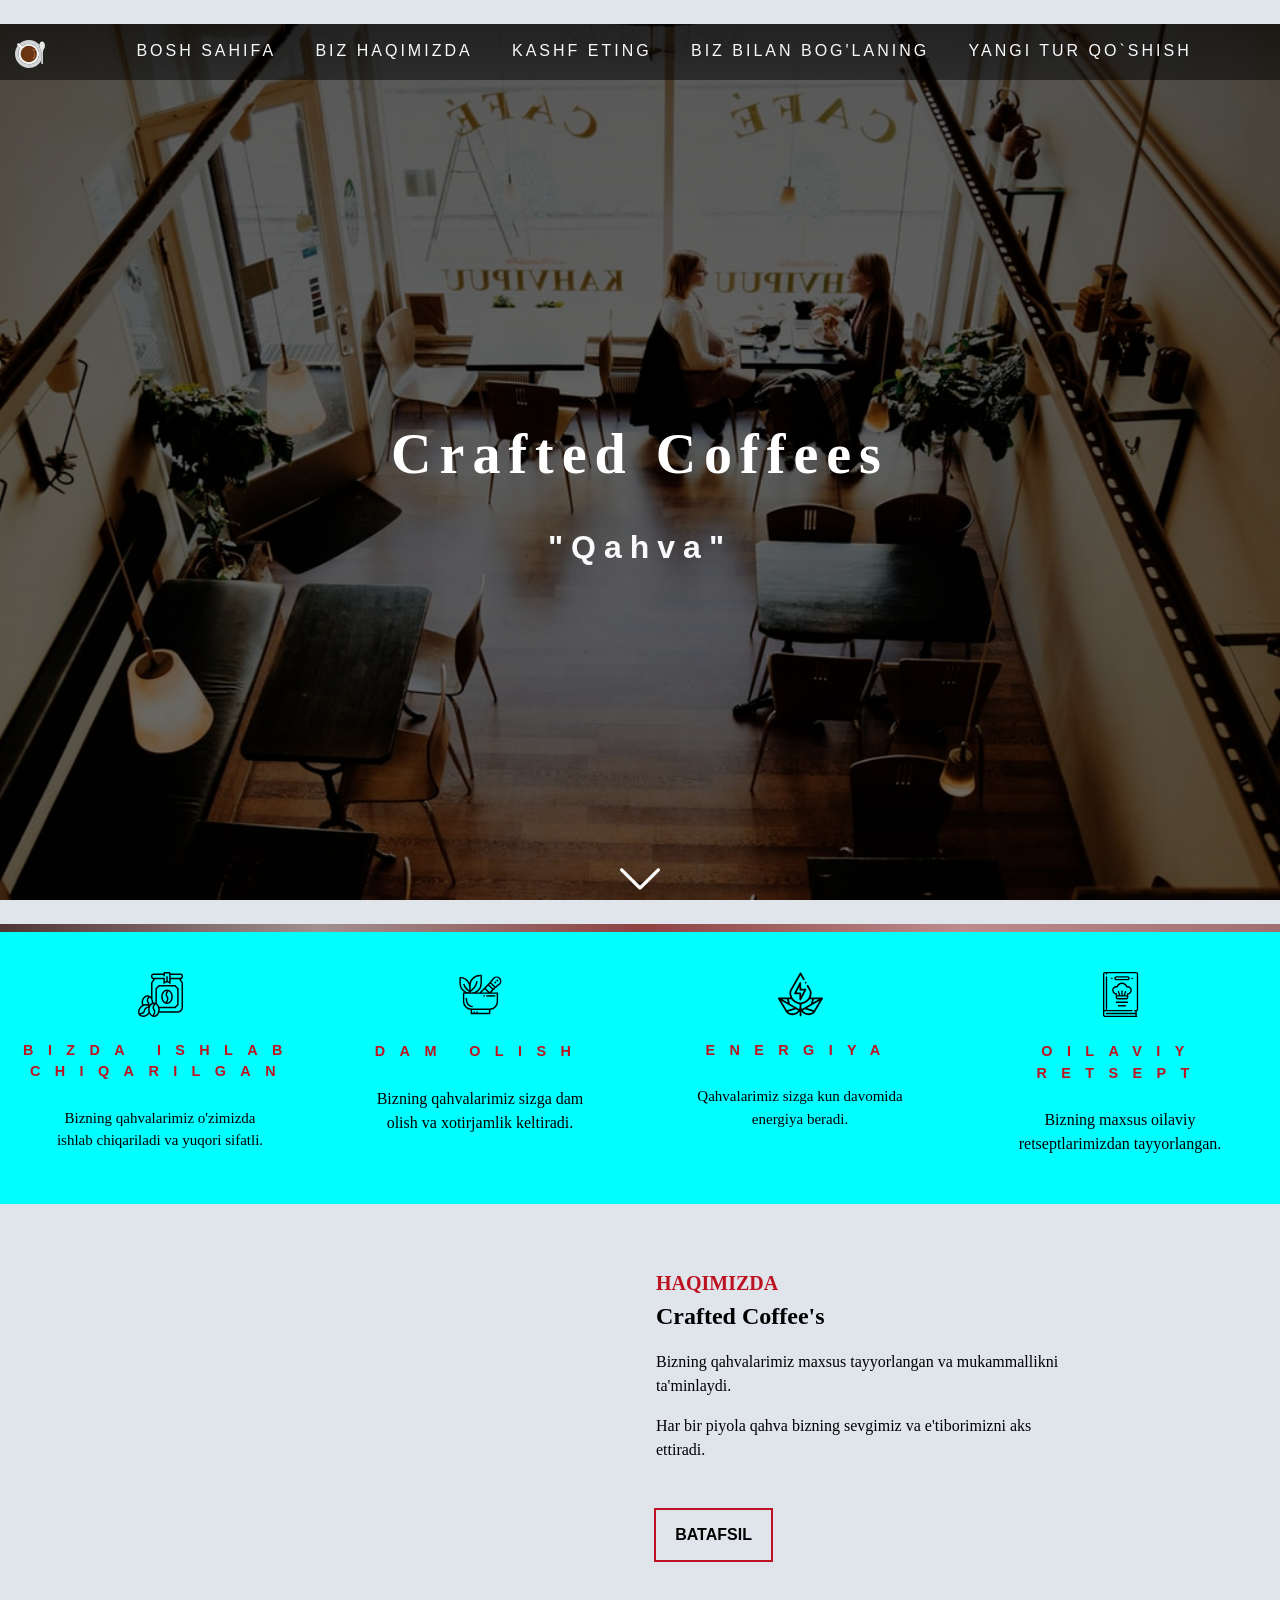
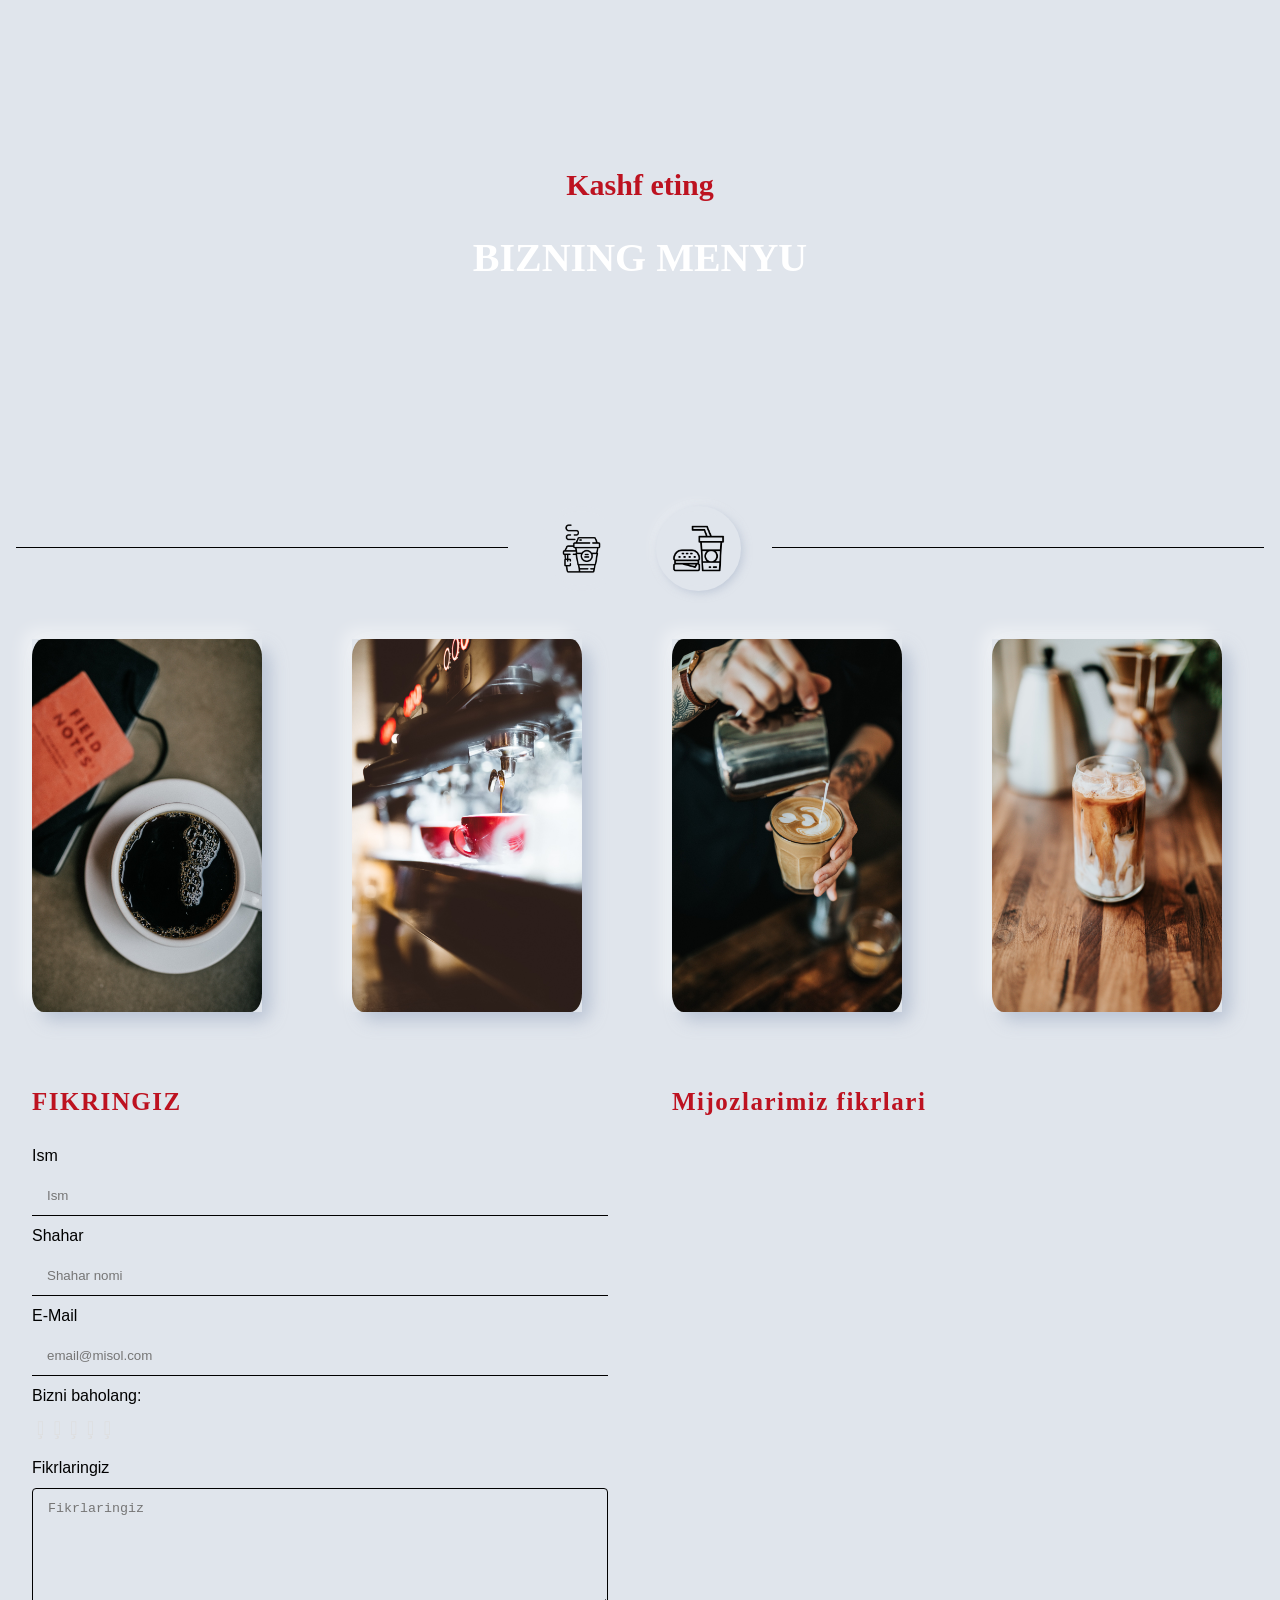
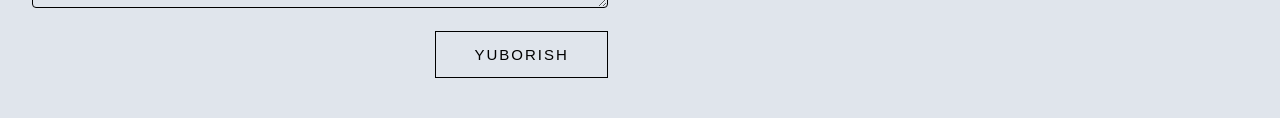
==== qa-master/Coffee-Shop-Website-master/index.html @ fd4c5b94 "Add files via upload" ====
<!DOCTYPE html>
<html lang="uz">
<head>
  <title>Crafted Coffees</title>
  <link rel="icon" href="svg/coffee.svg" type="image/icon type">
  <link rel="stylesheet" href="styleee.css" />
  <script>
    window.onscroll = function() { Scroll()};
    function Scroll() {
      if (document.body.scrollTop > 700 || document.documentElement.scrollTop > 700) {
        document.getElementById("id-navi").className = "navi-slidedown";
      }
      if (document.body.scrollTop > 450 || document.documentElement.scrollTop > 450) {
        document.getElementById("id-about-scroll").className = "scroll-about";
      }
    }

    function menuButtonSnacks(){
      document.getElementById("id-drinks").className = "menu-button-off";
      document.getElementById("id-snacks").className = "menu-button-on";
      document.getElementById("id-menu-snacks").className = "menu-snacks-on";
      document.getElementById("id-menu-drinks").className = "menu-drinks-off";
    }
    function menuButtonDrinks(){
      document.getElementById("id-drinks").className = "menu-button-on";
      document.getElementById("id-snacks").className = "menu-button-off";
      document.getElementById("id-menu-snacks").className = "menu-snacks-off";
      document.getElementById("id-menu-drinks").className = "menu-drinks-on";
    }
  </script>
</head>

<body>
  <div class="hero_area">
    <div class="hero_bg_box">
      <div class="bg_img_box">
        <img src="images/hero-bg.png" alt="">
      </div>
    </div>

    <header class="header">
      <section class="main">
        <a class="logo" href="#"><img src="svg/coffee.svg" height="30px"></a>
        <div class="fix">
          <a class="a1" href="./Accaunt.html">YANGI TUR QO`SHISH</a>
          <a class="a1" href="#id-contact">BIZ BILAN BOG'LANING</a>
          <a class="a1" href="#id-menu">KASHF ETING</a>
          <a class="a1" href="#id-about">BIZ HAQIMIZDA</a>
          <a class="a1" href="#">BOSH SAHIFA</a>
        </div>
      </section>
      <div class="fix-background" id="id-navi"></div>
      <div class="banner">
        <h1 class="banner-title">Crafted Coffees</h1>
        <h3 class="banner-subtitle">"Qahva"</h3>
      </div>
      <div class="banner-bottom"><a href="#id-skills"><img src="svg/down-arrow.svg"></a></div>
    </header>
    <div class="content-divider"></div>

    <section class="skills" id="id-skills" style="background-color:aqua;">
      <article class="skill1">
        <center><img src="svg/coffee-bag.svg" height="45px"></center><br>
        <h3 class="skill-title">Bizda ishlab chiqarilgan</h3>
        <p class="skill-text">
          Bizning qahvalarimiz o'zimizda ishlab chiqariladi va yuqori sifatli.
        </p>
      </article>

      <article class="skill2">
        <center><img src="svg/spa.svg" height="45px"></center><br>
        <h3 class="skill-title">Dam olish</h3>
        <p class="skill-text">
          Bizning qahvalarimiz sizga dam olish va xotirjamlik keltiradi.
        </p>
      </article>

      <article class="skill1">
        <center><img src="svg/ecology-and-environment.svg" height="45px"></center><br>
        <h3 class="skill-title">Energiya</h3>
        <p class="skill-text">
          Qahvalarimiz sizga kun davomida energiya beradi.
        </p>
      </article>

      <article class="skill2">
        <center><img src="svg/cook.svg" height="45px"></center><br>
        <h3 class="skill-title">Oilaviy retsept</h3>
        <p class="skill-text">
          Bizning maxsus oilaviy retseptlarimizdan tayyorlangan.
        </p>
      </article>
    </section>

    <div class="about">
      <br><br>
      <section class="about-section-center-clearfix" style="display: inline; background-color: darkgrey;" id="id-about">
        <article class="about-img-1">
          <div class="about-picture-container">
            <video autoplay muted loop id="myVideo">
              <source src="videos/woman-drinking-coffee.mp4" type="video/mp4">
            </video>
          </div>
        </article>

        <article class="about-info-1">
          <div class="about-scroll" id="id-about-scroll">
            <h3 class="section-subtitle">HAQIMIZDA</h3>
            <h2 class="section-title">Crafted Coffee's</h2>
            <p class="about-text">
              Bizning qahvalarimiz maxsus tayyorlangan va mukammallikni ta'minlaydi.
            </p>
            <p class="about-text">
              Har bir piyola qahva bizning sevgimiz va e'tiborimizni aks ettiradi.
            </p>
            <a href="#id-contact" class="main-btn">Batafsil</a>
            <div class="main-btn-back"></div>
          </div>
        </article>
        <div style="clear: both;"></div>
      </section>
      <br><br>
    </div>

    <div style="background-color:#E0E5EC; z-index: -1;">
      <section class="menu-template" id="id-menu">
        <h1 class="menu-title">Kashf eting</h1><br>
        <center><h3 class="menu-subtitle">BIZNING MENYU</h3></center>
      </section><br><br>

      <section class="menu-header-container">
        <div class="menu-hr-container"><hr class="menu-hr"></div>
        &nbsp;&nbsp;&nbsp;&nbsp;&nbsp;&nbsp;&nbsp;
        <button type="button" id="id-drinks" class="menu-button-on" onclick="menuButtonDrinks()"><img src="svg/hot-drinks (1).png" class="menu-circle-image"></button>
        &nbsp;&nbsp;&nbsp;&nbsp;&nbsp;&nbsp;&nbsp;
        <button type="button" id="id-snacks" class="menu-button-off" onclick="menuButtonSnacks()"><img src="svg/snack.png" class="menu-circle-image"></button>
        &nbsp;&nbsp;&nbsp;&nbsp;&nbsp;&nbsp;&nbsp;
        <div class="menu-hr-container"><hr class="menu-hr"></div>
      </section>

      <div class="menu-drinks-on" id="id-menu-drinks">
        <section class="menu" style="display: inline;">
          <article class="menu-section">
            <div class="menu-flip-card">
              <div class="menu-flip-card-inner">
                <div class="menu-flip-card-front">
                  <img src="Coffee/1.jpeg" alt="Avatar" class="menu-image">
                </div>
                <div class="menu-flip-card-back">
                  <div class="menu-text"><h3 class="menu-text-title">CAFFE AMERICANO</h3>
                    <p class="about-text">
                      Toza va boy ta'mi bilan tanishing.
                    </p>
                    <h3 class="menu-text-title">Narxi: 25,000 so'm</h3>
                  </div>
                </div>
              </div>
            </div>
          </article>

          <article class="menu-section">
            <div class="menu-flip-card">
              <div class="menu-flip-card-inner">
                <div class="menu-flip-card-front">
                  <img src="Coffee/14.jpeg" alt="Avatar" class="menu-image">
                </div>
                <div class="menu-flip-card-back">
                  <div class="menu-text"><h3 class="menu-text-title">ISSIQ QAHVA</h3>
                    <p class="about-text">
                      Sizni iliq va qulay his ettiradi.
                    </p>
                    <h3 class="menu-text-title">Narxi: 20,000 so'm</h3>
                  </div>
                </div>
              </div>
            </div>
          </article>

          <article class="menu-section">
            <div class="menu-flip-card">
              <div class="menu-flip-card-inner">
                <div class="menu-flip-card-front">
                  <img src="Coffee/2.jpeg" alt="Avatar" class="menu-image">
                </div>
                <div class="menu-flip-card-back">
                  <div class="menu-text"><h3 class="menu-text-title">KREM LATTE</h3>
                    <p class="about-text">
                      Kremli va boy ta'mi bilan.
                    </p>
                    <h3 class="menu-text-title">Narxi: 30,000 so'm</h3>
                  </div>
                </div>
              </div>
            </div>
          </article>

          <article class="menu-section">
            <div class="menu-flip-card">
              <div class="menu-flip-card-inner">
                <div class="menu-flip-card-front">
                  <img src="Coffee/12.jpeg" alt="Avatar" class="menu-image">
                </div>
                <div class="menu-flip-card-back">
                  <div class="menu-text"><h3 class="menu-text-title">MUZLATILGAN LATTE</h3>
                    <p class="about-text">
                      Sovuq va tetiklashtiruvchi.
                    </p>
                    <h3 class="menu-text-title">Narxi: 28,000 so'm</h3>
                  </div>
                </div>
              </div>
            </div>
          </article>

          <div style="clear: both;"></div>
          <br>
        </section>
      </div>

      <div class="menu-snacks-off" id="id-menu-snacks">
        <section class="menu" style="display: inline;">
          <article class="menu-section">
            <div class="menu-flip-card">
              <div class="menu-flip-card-inner">
                <div class="menu-flip-card-front">
                  <img src="Coffee/29.jpeg" alt="Avatar" class="menu-image">
                </div>
                <div class="menu-flip-card-back">
                  <div class="menu-text"><h3 class="menu-text-title">PITSA</h3>
                    <p class="about-text">
                      Mazali va to'yimli.
                    </p>
                    <h3 class="menu-text-title">Narxi: 50,000 so'm</h3>
                  </div>
                </div>
              </div>
            </div>
          </article>

          <article class="menu-section">
            <div class="menu-flip-card">
              <div class="menu-flip-card-inner">
                <div class="menu-flip-card-front">
                  <img src="Coffee/21.jpeg" alt="Avatar" class="menu-image">
                </div>
                <div class="menu-flip-card-back">
                  <div class="menu-text"><h3 class="menu-text-title">FRIES</h3>
                    <p class="about-text">
                      Qarsildoq va mazali.
                    </p>
                    <h3 class="menu-text-title">Narxi: 15,000 so'm</h3>
                  </div>
                </div>
              </div>
            </div>
          </article>

          <article class="menu-section">
            <div class="menu-flip-card">
              <div class="menu-flip-card-inner">
                <div class="menu-flip-card-front">
                  <img src="Coffee/22.jpeg" alt="Avatar" class="menu-image">
                </div>
                <div class="menu-flip-card-back">
                  <div class="menu-text"><h3 class="menu-text-title">BURGER</h3>
                    <p class="about-text">
                      To'yimli va mazali.
                    </p>
                    <h3 class="menu-text-title">Narxi: 40,000 so'm</h3>
                  </div>
                </div>
              </div>
            </div>
          </article>

          <article class="menu-section">
            <div class="menu-flip-card">
              <div class="menu-flip-card-inner">
                <div class="menu-flip-card-front">
                  <img src="Coffee/24.jpeg" alt="Avatar" class="menu-image">
                </div>
                <div class="menu-flip-card-back">
                  <div class="menu-text"><h3 class="menu-text-title">SENDVICH</h3>
                    <p class="about-text">
                      Yengil va mazali.
                    </p>
                    <h3 class="menu-text-title">Narxi: 25,000 so'm</h3>
                  </div>
                </div>
              </div>
            </div>
          </article>

          <div style="clear: both;"></div>
          <br>
        </section>
      </div>
    </div>

    <div class="back">
      <section class="about-section-center-clearfix" style="display: inline;">
        <article class="about-img">
          <h3 class="response-title">FIKRINGIZ</h3>
          <br>
          <form action="#">
            <label for="fname">Ism</label>
            <input type="text" id="fname" name="firstname" placeholder="Ism" required="Name" />
            <label for="City">Shahar</label>
            <input type="text" id="city" name="cityname" placeholder="Shahar nomi" required="City Name" />

            <label for="mail">E-Mail</label>
            <input type="email" id="email" name="mail" placeholder="email@misol.com" required="Email" />

            <label for="subject">Bizni baholang:</label><br>
            <fieldset class="rating">
              <input type="radio" id="star5" name="rating" value="5" /><label class="full" for="star5" title="Zo'r - 5 yulduz"></label>
              <input type="radio" id="star4half" name="rating" value="4 and a half" /><label class="half" for="star4half" title="Yaxshi - 4.5 yulduz"></label>
              <input type="radio" id="star4" name="rating" value="4" /><label class="full" for="star4" title="Yaxshi - 4 yulduz"></label>
              <input type="radio" id="star3half" name="rating" value="3 and a half" /><label class="half" for="star3half" title="O'rtacha - 3.5 yulduz"></label>
              <input type="radio" id="star3" name="rating" value="3" /><label class="full" for="star3" title="O'rtacha - 3 yulduz"></label>
              <input type="radio" id="star2half" name="rating" value="2 and a half" /><label class="half" for="star2half" title="Yomon - 2.5 yulduz"></label>
              <input type="radio" id="star2" name="rating" value="2" /><label class="full" for="star2" title="Yomon - 2 yulduz"></label>
              <input type="radio" id="star1half" name="rating" value="1 and a half" /><label class="half" for="star1half" title="Yomon - 1.5 yulduz"></label>
              <input type="radio" id="star1" name="rating" value="1" /><label class="full" for="star1" title="Juda yomon - 1 yulduz"></label>
              <input type="radio" id="starhalf" name="rating" value="half" /><label class="half" for="starhalf" title="Juda yomon - 0.5 yulduz"></label>
            </fieldset>
            <br><br>
            <label for="subject">Fikrlaringiz</label>
            <textarea id="feedback" name="feedback" placeholder="Fikrlaringiz" style="height:120px"></textarea>
            <p align="right"><input type="submit" value="Yuborish"></p>
          </form>
        </article>

        <article class="about-info-slider">
          <h3 class="response-title">Mijozlarimiz fikrlari</h3>
          <div class="slideshow-container">
            <div class="mySlides fade">
              <br>
              <p class="p1">“ Uzoq yurtlarda, tog'lar ortida, Vokalia va Konsonantia mamlakatlaridan uzoqda, ko'r matnlar yashaydi. Ular Bookmarksgrove shahrida, Semantika qirg'og'ida, katta til okeani bo'yida yashaydilar. ”</p>
              <br>
              <img class="slider-img1" src="people/1.jpeg">
              <h3 class="slider-name1">Charles White</h3>
              <br><br>
              <hr class="slides-hr">
              <div class="social">
                <img src="svg/instagram-red
---- qa-master/Coffee-Shop-Website-master/styleee.css ----
* {
  margin: 0;
  padding: 0;
  box-sizing: border-box;
}
body {
  line-height: 1.5;
  background-color: #E0E5EC;
}
/* helper/utility classes */
a {
  text-decoration: none;
}

@font-face{
  font-family: Spartanimport;
  src:url("fonts/spartan/SpartanMB-Bold.otf");
}

@font-face{
  font-family: SpartanLimport;
  src:url("fonts/spartan/SpartanMB-Black.otf");
}

@font-face{
  font-family: RalewayELimport;
  src:url("fonts/raleway/Raleway-ExtraLight.ttf");
}

@font-face{
  font-family: Ralewayimport;
  src:url("Fonts/raleway/Raleway-Black.ttf");
}

@font-face{
  font-family: RalewayBoldimport;
  src:url("Fonts/raleway/Raleway-Bold.ttf");
}

html {
  scroll-behavior: smooth;
}

.header {
  min-height: 100vh;
  background: linear-gradient(rgba(0, 0, 0, 0.6), rgba(0, 0, 0, 0.5)),
    url("./Cafe3.jpeg") center/cover no-repeat;
  position: relative;
  background-attachment: fixed;
}

.logo{
  float:left;
  padding: 0% 15%;
  z-index: 3;
  position: fixed;
  animation-name: slideleft;
  -webkit-animation-name: slideleft;
  animation-duration: 1s;
  -webkit-animation-duration: 1s;
}


@keyframes slideup {
  0% {
    opacity: 0;
    -webkit-transform: translateY(70%);
  } 
  100% {
    opacity: 1;
    -webkit-transform: translateY(0%);
  }
}

@-webkit-keyframes slideup {
  0% {
    opacity: 0;
    -webkit-transform: translateY(70%);
  }
  100% {
    opacity: 1;
    -webkit-transform: translateY(0%);
  }
}

/* banner */
.fix {
  position: fixed;
  font-family: -apple-system, BlinkMacSystemFont, 'Segoe UI', Roboto, Oxygen, Ubuntu, Cantarell, 'Open Sans', 'Helvetica Neue', sans-serif;
  width: 100%;
  z-index: 2;
  float:left;
  padding-right: 5%;
  background: none;
  animation-name: slidedown;
  -webkit-animation-name: slidedown;
  animation-duration: 1s;
  -webkit-animation-duration: 1s;
}

.navi-slidedown{
  animation-name: slidedown;
  -webkit-animation-name: slidedown;
  animation-duration: 1s;
  -webkit-animation-duration: 1s;
  position: fixed;
  padding: 28px;
  width: 100%;
  z-index: 1;
  background: linear-gradient(rgba(0, 0, 0, 0.6), rgba(0, 0, 0, 0.5));
}

@keyframes slidedown {
  0% {
    opacity: 0;
    -webkit-transform: translateY(-70%);
  } 
  100% {
    opacity: 1;
    -webkit-transform: translateY(0%);
  }
}

@-webkit-keyframes slidedown {
  0% {
    opacity: 0;
    -webkit-transform: translateY(-70%);
  }
  100% {
    opacity: 1;
    -webkit-transform: translateY(0%);
  }
}

@keyframes slideleft {
  0% {
    opacity: 0;
    -webkit-transform: translateX(-70%);
  } 
  100% {
    opacity: 1;
    -webkit-transform: translateX(0%);
  }
}

@-webkit-keyframes slideleft {
  0% {
    opacity: 0;
    -webkit-transform: translateX(-70%);
  }
  100% {
    opacity: 1;
    -webkit-transform: translateX(0%);
  }
}

@keyframes slideright {
  0% {
    opacity: 0;
    -webkit-transform: translateX(70%);
  } 
  100% {
    opacity: 1;
    -webkit-transform: translateX(0%);
  }
}

@-webkit-keyframes slideright {
  0% {
    opacity: 0;
    -webkit-transform: translateX(70%);
  }
  100% {
    opacity: 1;
    -webkit-transform: translateX(0%);
  }
}

.main{
  position: absolute;
}

.main a {
  float: right;
    background: none;
    padding: 15px;
    padding-right:2%;
    letter-spacing: 3px;
    text-align: center;
    text-transform: capitalize;
    color: #f8f9fa;
    display: inline;
    text-decoration: none;
    transition: 0.5s;
    font-weight: 500;
    font-size: medium;
}

.fix-background{
  position: fixed;
  padding: 28px;
  width: 100%;
  background: none;
  color: white;
  z-index: 1;
} 

.a1{
  float: right;
}

.a1:hover {
  color: #bd1220;
}

.banner {
  position: absolute;
  top: 50%;
  left: 50%;
  text-align: center;
  transform: translate(-50%, -50%);
  letter-spacing: 0.5rem;
}

.banner-subtitle {
  margin-top: 2rem;
  font-size: 2rem;
  font-family: "Gill Sans", "Gill Sans MT", Calibri, "Trebuchet MS", sans-serif;
  color: #f8f9fa;
  /* animation */
  animation-name: slideup;
  -webkit-animation-name: slideup;
  animation-duration: 1s;
  -webkit-animation-duration: 1s;
}



.banner-title {
  font-family:SpartanLimport;
  font-size: 3.5rem;
  color: white;
  margin-top: 2.5rem;
  line-height: 1.3;
  /* animation */
  animation-name: slidedown;
  -webkit-animation-name: slidedown;
  animation-duration: 1s;
  -webkit-animation-duration: 1s;
}

.banner-bottom {
  position: absolute;
  top: 95%;
  left: 50%;
  transform: translate(-50%, -50%);
  animation-name: downarrow;
  animation-duration: 3s;
  animation-iteration-count: infinite;
}



.banner-bottom img{
  height:40px;
  
}

@keyframes downarrow {
  0% {
    top:91%;
  }

  50% {
    top:96%;
  }
  
  100% {
    top:91%;
  }
}

.main-btn {
  color:black;
  display: inline-block;
  background:none;
  text-transform: uppercase;
  padding: 0.8rem 1.2rem;
  font-weight: bold;
  font-family: -apple-system, BlinkMacSystemFont, 'Segoe UI', Roboto, Oxygen, Ubuntu, Cantarell, 'Open Sans', 'Helvetica Neue', sans-serif;
  outline: 0.15rem solid #bd1220;
  /*outline-offset: 4px;*/
  cursor: pointer;
  margin-top: 2rem;
  transition: 0.5s;
  position: absolute;
  z-index: 1;
}

.main-btn:hover{
  color: white;
  background-color: #bd1220;
  opacity:1;
  
}



.main-btn-back{
  width: 145px;
  height: 50px;
  margin-left: -2px;
  margin-top: 48px;
  background-color: none;
  position: relative;
  z-index: 0;
}

.main-btn:hover .main-btn-back {
  animation-name: btnfill;
  animation-duration: 3s;
  animation-iteration-count: 1;
  background-color: #bd1220;
}

@keyframes btnfill {
  0% {
    width: 0%;
  }
  
  100% {
    width: 100%;
  }
}

/* end  header */
.content-divider {
  height: 0.5rem;
  background: linear-gradient(
    to left,
    #a07070,
    #bc8b8b,
    #8e4242,
    #a28f8f,
    #513434
  );
}
.skills {
  background: #E0E5EC;
  display: inline-flex;
  width:100%;
  height: 17rem;
}
.skill1 {
  padding: 2.5rem 0;
  text-align: center;
  transition: 0.5s;
  font-size: 15px;
  width:25%;
}

.skill2 {
  padding: 2.5rem 0;
  text-align: center;
  transition: 0.5s;
  width:25%;
}

.about-section-center-clearfix{
  background-color: darkgray;
}

.skill-title {
  font-size: 0.9rem;
  font-weight: bold;
  font-family: -apple-system, BlinkMacSystemFont, 'Segoe UI', Roboto, Oxygen, Ubuntu, Cantarell, 'Open Sans', 'Helvetica Neue', sans-serif;
  text-transform: uppercase;
  letter-spacing: 1em;
  margin-bottom: 1.5rem;
  color: #bd1220;
  transition: 0.5s;
}
.skill-text {
  max-width: 13rem;
  margin: 0 auto;
  text-shadow: 10px;
  font-family: RalewayELimport;
}

.skill1:hover {
  background:#52080e;
  opacity: 1.2;
  border-bottom-left-radius: 40px;
  border-top-right-radius: 40px;
}
.skill2:hover {
  background: #52080e;
  opacity: 1.2;
  border-bottom-left-radius: 40px;
  border-top-right-radius: 40px;
}

.skill1:hover .skill-title {
  color: #8e4242;
  font-size: 17px;
}

.skill2:hover .skill-title {
  color: #8e4242;
  font-size: 17px;
}

.skill1:hover .skill-text {
  color: white;
}
.skill2:hover .skill-text {
  color: white;
}

#myVideo{
  height: 100%;
  width: 100%;
  border-radius: 1rem;
}

.about-img,
.about-info {
  padding: 1rem;
}
.about-picture-container {
  font-size: small;
}

.about-picture {
  width: 100%;
  display: block;
  transition: 0.5s;
  border-radius: 1rem;
  visibility: hidden;
}

.about-scroll{
  width: 100%;
  display: block;
  transition: 0.5s;
  border-radius: 1rem;
  visibility: hidden;
}

.scroll-about{
  width: 100%;
  display: block;
  transition: 0.5s;
  border-radius: 1rem;
  visibility: visible;
  animation-name: slidein;
  -webkit-animation-name: slidein;
  animation-duration: 1s;
  -webkit-animation-duration: 1s;

}

@keyframes slidein {
  0% {
    opacity: 0;
    -webkit-transform: translateX(70%);
  } 
  100% {
    opacity: 1;
    -webkit-transform: translateX(0%);
  }
}

@-webkit-keyframes slidein {
  0% {
    opacity: 0;
    -webkit-transform: translateX(70%);
  }
  100% {
    opacity: 1;
    -webkit-transform: translateX(0%);
  }
}

.about-img-1,
.about-info-1 {
  float: left;
  width: 50%;
  padding: 5rem;
  background-color: #E0E5EC;
  padding: 1rem;
}

.about-picture-container:hover .about-picture {
  opacity: 0.8;
}
.about-text {
  margin: 1rem 0;
  max-width: 26rem;
  color: black;
  font-family: RalewayELimport;
}

.about{
  background-color: #E0E5EC;
}

.about-img,
.about-info {
  float: left;
  width: 50%;
  padding: 2rem;
  background-color: #E0E5EC;
}

.response-title{
  letter-spacing: 1.5px;
  color: #bd1220;
  font-family:SpartanLimport;
  font-size: 25px;
}

input[type="feedback"],
textarea {
  width: 100%;
  background-color: #E0E5EC;
  padding: 12px 15px;
  margin: 8px 0;
  display: inline-block;
  border: 1px solid black;
  border-radius: 4px;
  box-sizing: border-box;
  outline: none;
}
input[type="email"] {
  width: 100%;
  padding: 12px 15px;
  background-color: #E0E5EC;
  margin: 8px 0;
  border: none;
  border-bottom: 1px solid black;
  box-sizing: border-box;
  outline: none;
}
input[type="text"] {
  width: 100%;
  padding: 12px 15px;
  background-color: #E0E5EC;
  margin: 8px 0;
  border: none;
  border-bottom: 1px solid black;
  box-sizing: border-box;
  outline: none;
}
input[type="submit"] {
  width: 30%;
  background-color: #E0E5EC;
  color: black;
  font-size: 15px;
  text-transform: uppercase;
  letter-spacing: 2px;
  font-family: -apple-system, BlinkMacSystemFont, 'Segoe UI', Roboto, Oxygen, Ubuntu, Cantarell, 'Open Sans', 'Helvetica Neue', sans-serif;
  padding: 14px 15px;
  margin: 8px 0;
  border: 1px solid black;
  transition: 0.5s;
  cursor: pointer;
}

input[type="submit"]:hover {
  background-color: #bd1220;
  color: white;
  opacity: 1;
  border: 1px solid #bd1220;
  border-radius: 6px;
  box-shadow: 0 14px 18px 0 rgba(0,0,0,0.24), 0 17px 50px 0 rgba(0,0,0,0.19);
}

.new-division {
  color: white;
  border-radius: 5px;
  padding: 20px;
  background: linear-gradient(rgba(0, 0, 0, 0.6), rgba(0, 0, 0, 0.5)),
    url("./Struct4.jpg") center/cover no-repeat;
  position: relative;
  background-attachment: fixed;
}

.section-subtitle{
  color: #bd1220;
  font-family: SpartanLimport;
  font-size: 20px;
}

.section-title{
  font-family: SpartanLimport;
}

.back{
  background-color: #E0E5EC;
}

.response-back{
  padding-left: 500px;
  padding-right: 100px;
  background-color: #bd1220;
}

.colorcover-link{
  color:black;
  transition: 0.5s;
}

.colorcover-link:hover{
  color: #bd1220;
}

.fontsettings{
  color:black;
  font-size: small;
  font-family: -apple-system, BlinkMacSystemFont, 'Segoe UI', Roboto, Oxygen, Ubuntu, Cantarell, 'Open Sans', 'Helvetica Neue', sans-serif;
}

label{
  color: black;
  font-family: -apple-system, BlinkMacSystemFont, 'Segoe UI', Roboto, Oxygen, Ubuntu, Cantarell, 'Open Sans', 'Helvetica Neue', sans-serif;
}

.menu-template{
  height: 40vh;
  width: 100%;
  background: linear-gradient(rgba(0, 0, 0, 0.6), rgba(0, 0, 0, 0.5)),
    url("./Cafe1.jpg") center/cover no-repeat;
  position: relative;
  background-attachment: fixed;
}

.menu-title {
  font-family: SpartanLimport;
  color:#bd1220;
  margin-top: 2.5rem;
  line-height: 1.3;
  text-align: center;
  padding-top: 6.5%;
  font-size: 30px;
}

.menu-sectiontitle{
  padding-left: 2rem;
  padding-top: 2rem;
  font-family: SpartanLimport;
  color:#bd1220 ;
}

.menu-describe{
  padding-left: 2rem;
  padding-top: 1rem;
  color: black;
  font-size: 18px;
  line-height: 1.5;
}

.menu-subtitle {
  text-transform: uppercase;
  font-family: SpartanLimport;
  color:white;
  font-size: 40px;
}

.menu{
  background-color: #E0E5EC;
  display: inline-flex;
  width:100%;
  z-index: 1;
}

.menu-section{
  float: left;
  background-color: #E0E5EC;
  width: 25%;
  padding: 2rem;  
  height: 420px;
  z-index: 2;
}

.menu-flip-card {
  background-color: transparent;
  width: 90%;
  height: 105%;
  perspective: 1000px;
  z-index: 3;
}

.menu-flip-card-inner {
  position: relative;
  width: 100%;
  height: 100%;
  text-align: center;
  transition: transform 0.5s;
  transform-style: preserve-3d;
  box-shadow: 9px 9px 16px rgb(163,177,198,0.6), -9px -9px 16px    rgba(255,255,255, 0.5);
  border-radius: 5%;
  background: none;
}

.menu-flip-card:hover .menu-flip-card-inner {
  transform: rotateY(180deg);
}

.menu-flip-card-front, .menu-flip-card-back {
  position: absolute;
  width: 100%;
  height: 100%;
  backface-visibility: hidden;
}

.menu-flip-card-front {
  background: #E0E5EC;
  color: black;
}

.menu-flip-card-back {
  background-color: #E0E5EC;
  color: white;
  transform: rotateY(180deg);
  border-radius: 5%;
}

.menu-text {
  position: absolute;
  top: 50%;
  left: 50%;
  -webkit-transform: translate(-50%, -50%);
  -ms-transform: translate(-50%, -50%);
  transform: translate(-50%, -50%);
  text-align: center;
}

.menu-text-title{
  font-family: -apple-system, BlinkMacSystemFont, 'Segoe UI', Roboto, Oxygen, Ubuntu, Cantarell, 'Open Sans', 'Helvetica Neue', sans-serif;
  color:#bd1220;
}

.menu-header-container{
  display: inline-flex;
  width:100%;
  padding:1rem;
}

.menu-hr-container {
  width: 100%;
  height: 41px;
  padding-top:2.5%;
}

.menu-hr {
  margin-top: 10px;
  margin-bottom: 20px;
  border: 0;
  border-top: 1px solid #eee;
  border-color: black;
}

.menu-image{
  width:100%;
  height:100%;
  border-radius: 5%;
}

.menu-circle-image{
  width: 75px;
}

.menu-button-on{
  background-color: #E0E5EC;
  border-radius: 50%;
  border: 5px solid #E0E5EC;
  width: 10%;
  transition: 0.5s;
  box-shadow: none;
  outline: none;
}

.menu-circle-image:hover{
  cursor: pointer;
}

.menu-button-off{
  background-color: #E0E5EC;
  border-radius: 50%;
  border: 5px solid #E0E5EC;
  width: 10%;
  outline: none;
  transition: 0.5s;
  box-shadow: 2px 2px 8px rgb(163,177,198,0.6), -2px -2px 12px    rgba(255,255,255, 0.5);;
}



.contact-img,
.contact-map {
  padding: 1rem;
  float: left;
  width: 50%;
  padding: 2rem;
}

.contact-iframe{
  border-radius: 1rem;
  width: 100%;
  height: 395px;
}

.contact-template{
  height: 40vh;
  width: 100%;
  background: linear-gradient(rgba(0, 0, 0, 0.6), rgba(0, 0, 0, 0.5)),
    url("./map4.jpeg") center/cover no-repeat;
  position: relative;
  background-attachment: fixed;
}

.contact-title {
  font-family: SpartanLimport;
  color:#bd1220;
  margin-top: 2.5rem;
  line-height: 1.3;
  text-align: center;
  padding-top: 7%;
  font-size: 30px;
}

a{
  cursor: pointer;
}

.contact{
  background-color: #E0E5EC;
}

.contact-social{
  width: 100%;
  border: 1px solid #E0E5EC;
  border-radius: 25px;
}

.icons{
  width: 25px;
  height: 25px;
  background: url("svg/google.svg") no-repeat;
  display: inline-block;
}
.icons:hover {
  background: url("svg/google-red.svg") no-repeat;
}

.contact-social-icons{
  cursor: pointer;
}

.contact-social-icons:hover {
  cursor: pointer;
}

/* test */

.menu-drinks-on{
  position: absolute;
  visibility: visible;
  z-index: 0;
  width: 100%;
  height: 100%;
}

.menu-drinks-off{
  position: absolute;
  visibility: hidden;
  z-index: 0;
  width: 100%;
  height: 100%;
}

.menu-snacks-off{
  visibility: hidden;
  width: 100%;
  height: 100%;
}

.menu-snacks-on{
  visibility: visible;
  width: 100%;
  height: 100%;
}


fieldset{ margin: 0; padding: 0; }

/****** Style Star Rating Widget *****/

.rating { 
  border: none;
  float: left;
}

.rating > input { display: none; } 
.rating > label:before { 
  margin: 5px;
  font-size: 1.25em;
  font-family: FontAwesome;
  display: inline-block;
  content: "\f005";
}

.rating > .half:before { 
  content: "\f089";
  position: absolute;
}

.rating > label { 
  color: #ddd; 
 float: right; 
}

/***** CSS Magic to Highlight Stars on Hover *****/

.rating > input:checked ~ label, /* show gold star when clicked */
.rating:not(:checked) > label:hover, /* hover current star */
.rating:not(:checked) > label:hover ~ label { color: #FFD700;  } /* hover previous stars in list */

.rating > input:checked + label:hover, /* hover current star when changing rating */
.rating > input:checked ~ label:hover,
.rating > label:hover ~ input:checked ~ label, /* lighten current selection */
.rating > input:checked ~ label:hover ~ label { color: #FFED85;  } 

.opening-container {
  position: relative;
  text-align: left;
  color: white;
  overflow: hidden;
  border-radius: 1rem;
}

.opening-container img{
  border-radius: 1rem;
  opacity: 0.6;
  transition: 1s;
}

.opening-container img:hover{
  border-radius: 1rem;
  transform: scale(1.5);
}

.opening-text{
  position: absolute;
  top: 40%;
  left: 30%;
  transform: translate(-50%, -50%);
}

.opening-text h3{
  color: #801019;
  font-family: SpartanLimport;
  font-size: 25px;
}

.opening-text p{
  color: black;
  font-family: -apple-system, BlinkMacSystemFont, 'Segoe UI', Roboto, Oxygen, Ubuntu, Cantarell, 'Open Sans', 'Helvetica Neue', sans-serif;

}

.opening-text strong{
  font-size: 17px;
}

/*tests*/



* {box-sizing: border-box;}
body {font-family: Verdana, sans-serif;}
.mySlides {
  display: none;
  width:100%;
  height: 50%;
}
img {vertical-align: middle;}

/* Slideshow container */
.slideshow-container {
  padding-top: 50px;
  padding-left: 0px;
  width: 70%;
  height: 100%;
  position: relative;
  align-content: left;
}

.slider-social{
  height:18px;
  
  padding-right: 10px;
}

.social{
  float: left;
  padding:0;
  margin: 0;
  margin-left:220px;
}

.social2{
  float: right;
  padding:0;
  margin: 0;
  margin-right:215px;
}

.slider-social2{
  height:18px;
  float: right;
  margin-right: 190px;
  padding-right: 10px;
}

.about-info-slider{
  float: left;
  width: 50%;
  padding-top: 2rem;
  background-color: #E0E5EC;
  padding-left: 2rem;;
}

.slider-img1{
  width: 80px;
  height: 80px;
  border-radius: 50%;
  float: right;
}

.slider-img2{
  width: 80px;
  height: 80px;
  border-radius: 50%;
  float: left;
}

.slider-name1{
  color: #bd1220;
  font-family: RalewayELimport;
  float:right;
  padding-top: 15px;
  padding-right: 15px;
  padding-bottom: 0px;
}

.slider-name2{
  color: #bd1220;
  font-family: RalewayELimport;
  float:left;
  padding-top: 15px;
  padding-left: 15px;
  padding-bottom: 0px;
}

.p2{
  text-align: right;
  font-size: 17px;
  font-family: sans-serif;
}

.p1{
  text-align: left;
  font-size: 17px;
  font-family: sans-serif;
}

.slides-hr{
  margin-top:-5px;
  margin-right: 15px;
  border: 0;
  border-top: 1px solid #bd1220;
  border-color: #bd1220;
  width: 200px;
  float: right;
}

.slides-hr1{
  margin-top:-5px;
  margin-left: 15px;
  border: 0;
  border-top: 1px solid #bd1220;
  border-color: #bd1220;
  width: 200px;
  float: left;
}

/* Caption text */
.text {
  color: #f2f2f2;
  font-size: 15px;
  padding: 8px 12px;
  position: absolute;
  bottom: 8px;
  width: 100%;
  text-align: center;
}



/* The dots/bullets/indicators */


.dot {
  height: 10px;
  width: 10px;
  margin: 0 2px;
  background-color: #bbb;
  display: inline-block;
  transition: background-color 0.6s ease;
}

.dot:hover{
  cursor: pointer;
}

.active {
  background-color: #bd1220;
}

/* Fading animation */
.fade {
  -webkit-animation-name: fade;
  -webkit-animation-duration: 1.5s;
  animation-name: fade;
  animation-duration: 1.5s;
}

@-webkit-keyframes fade {
  from {opacity: .4} 
  to {opacity: 1}
}

@keyframes fade {
  from {opacity: .4} 
  to {opacity: 1}
}
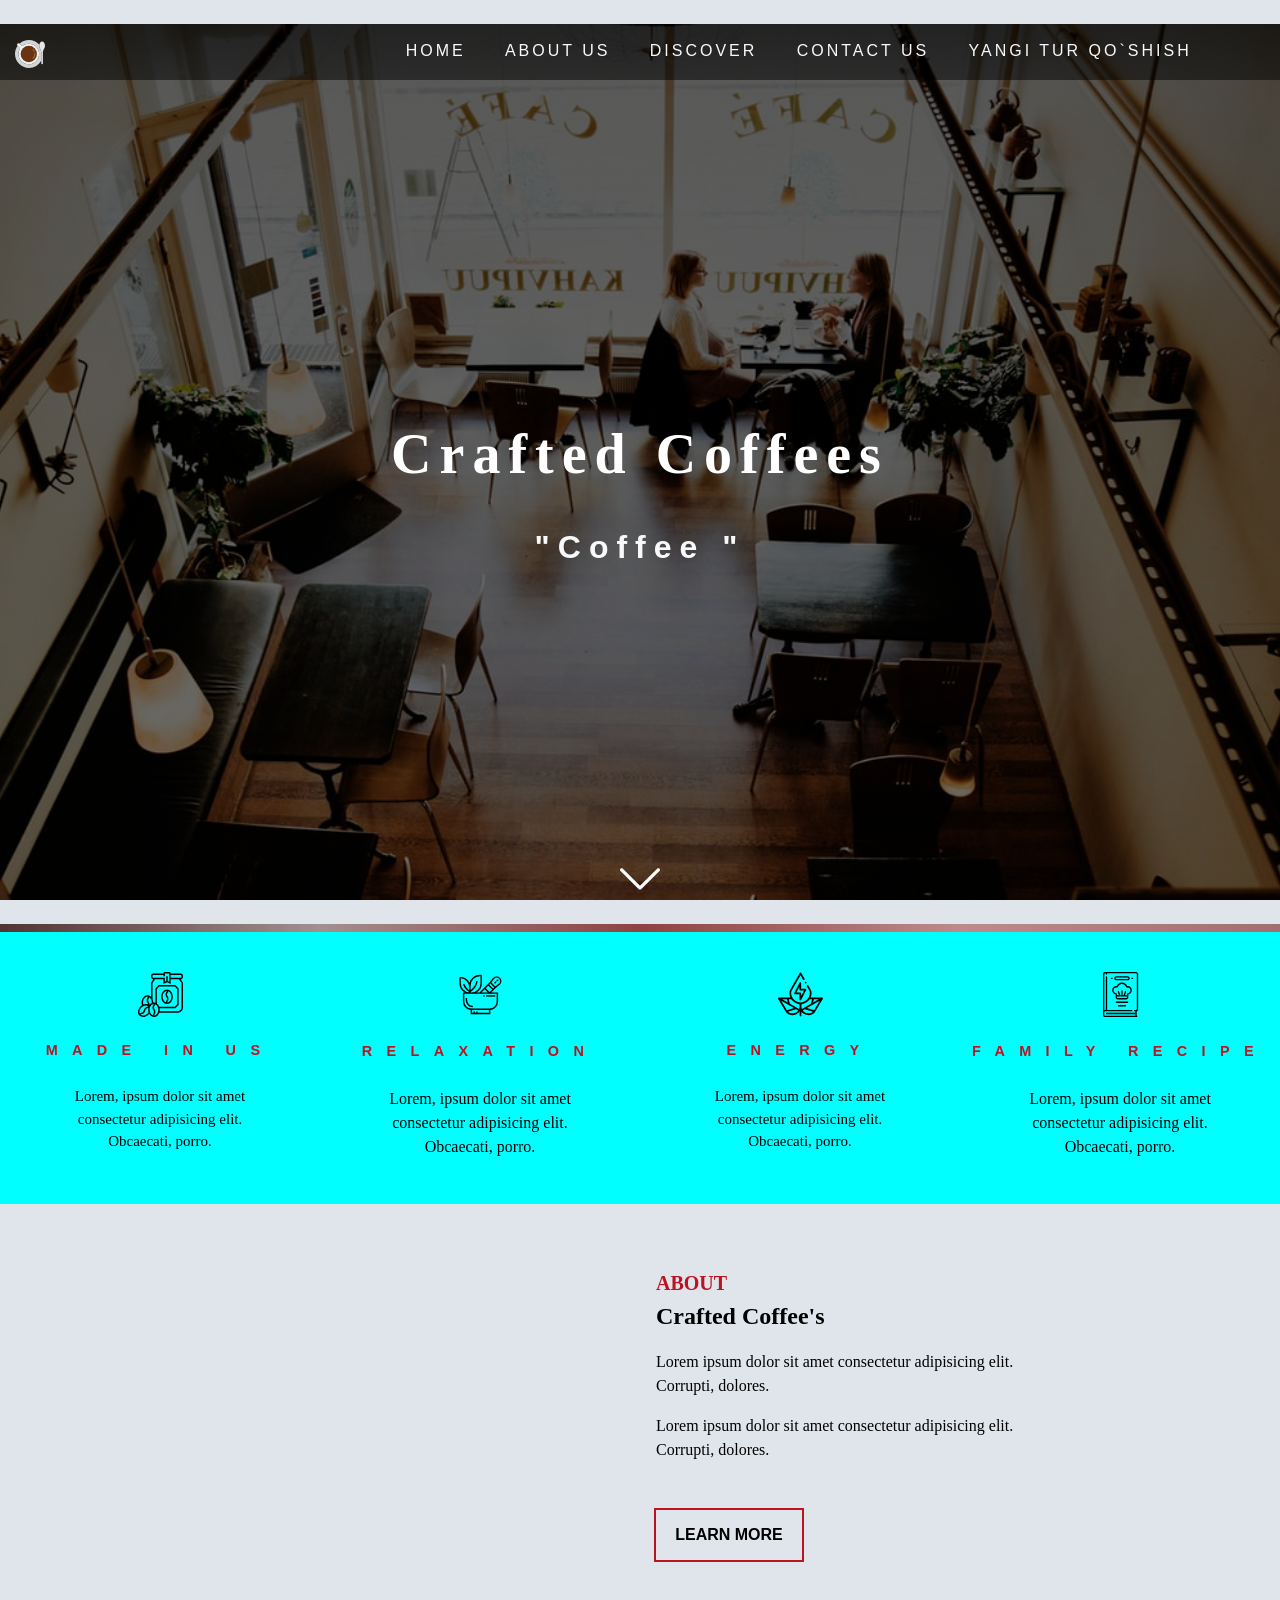
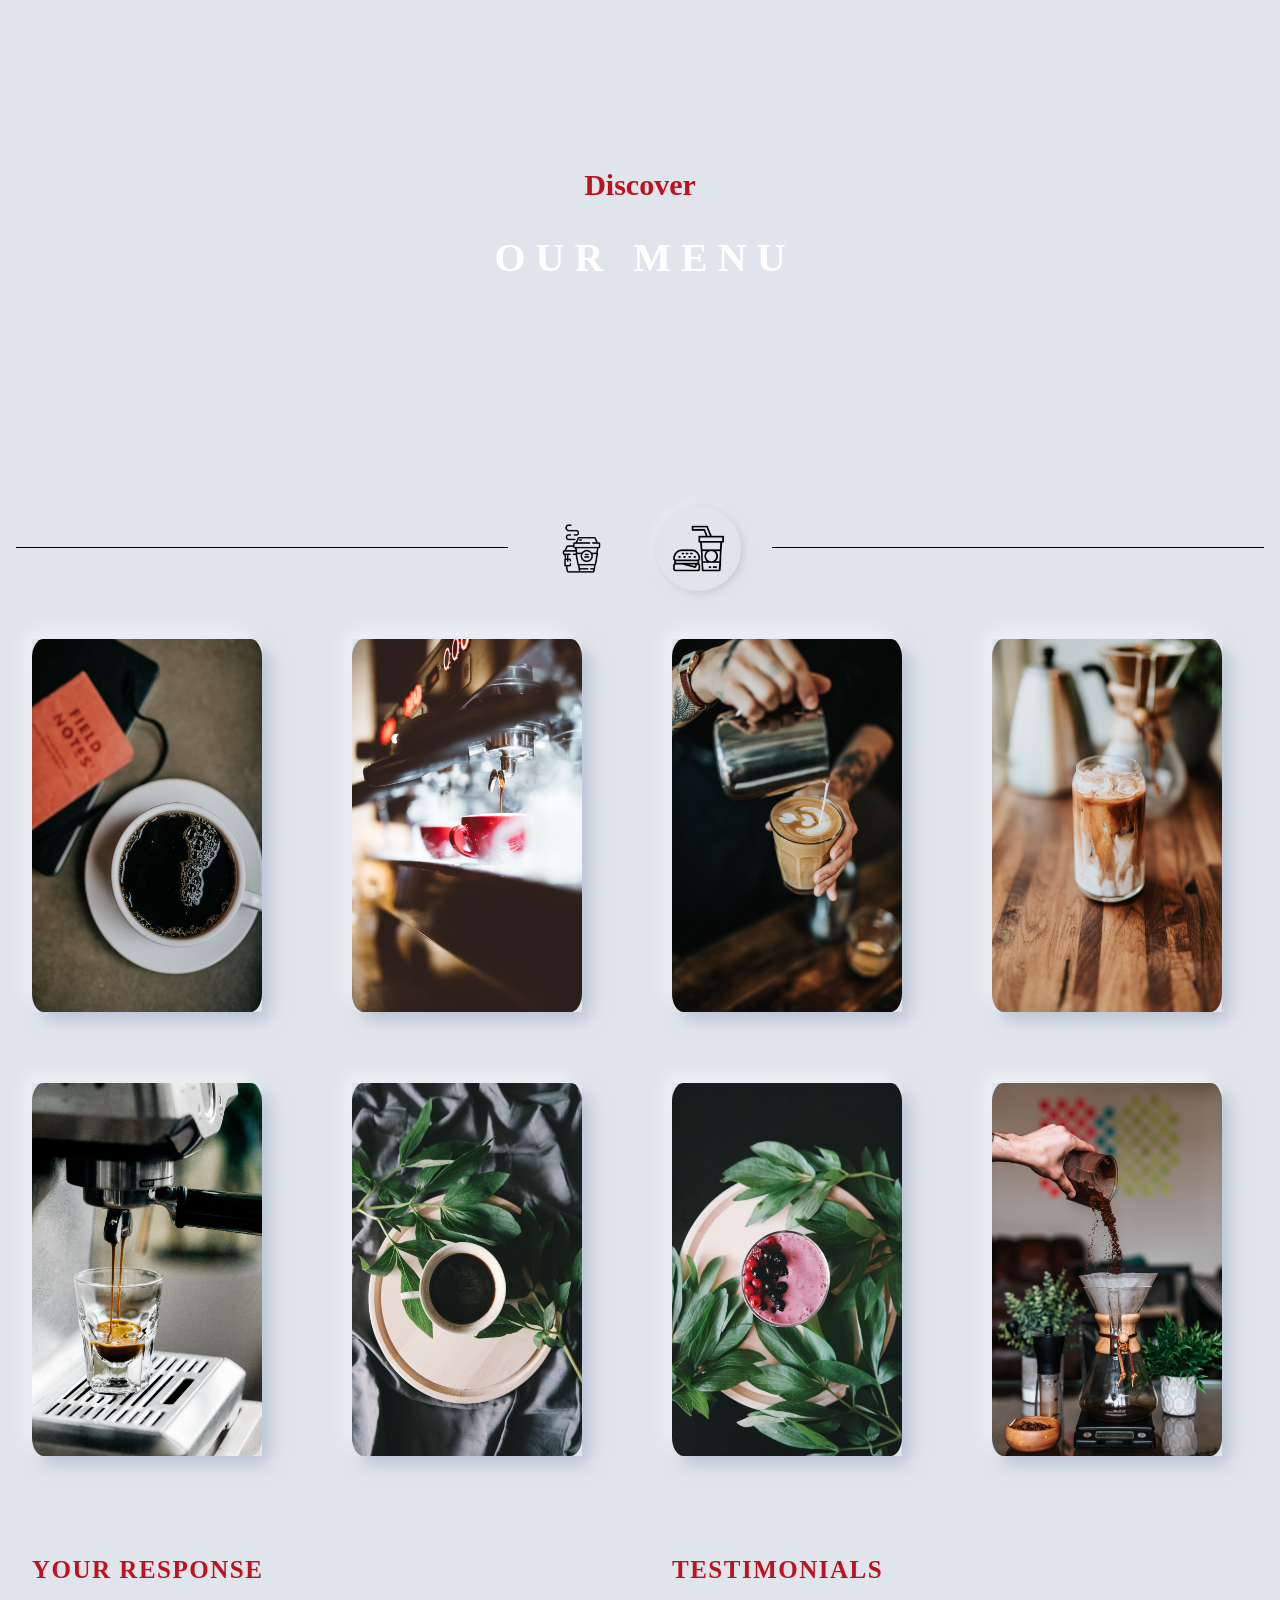
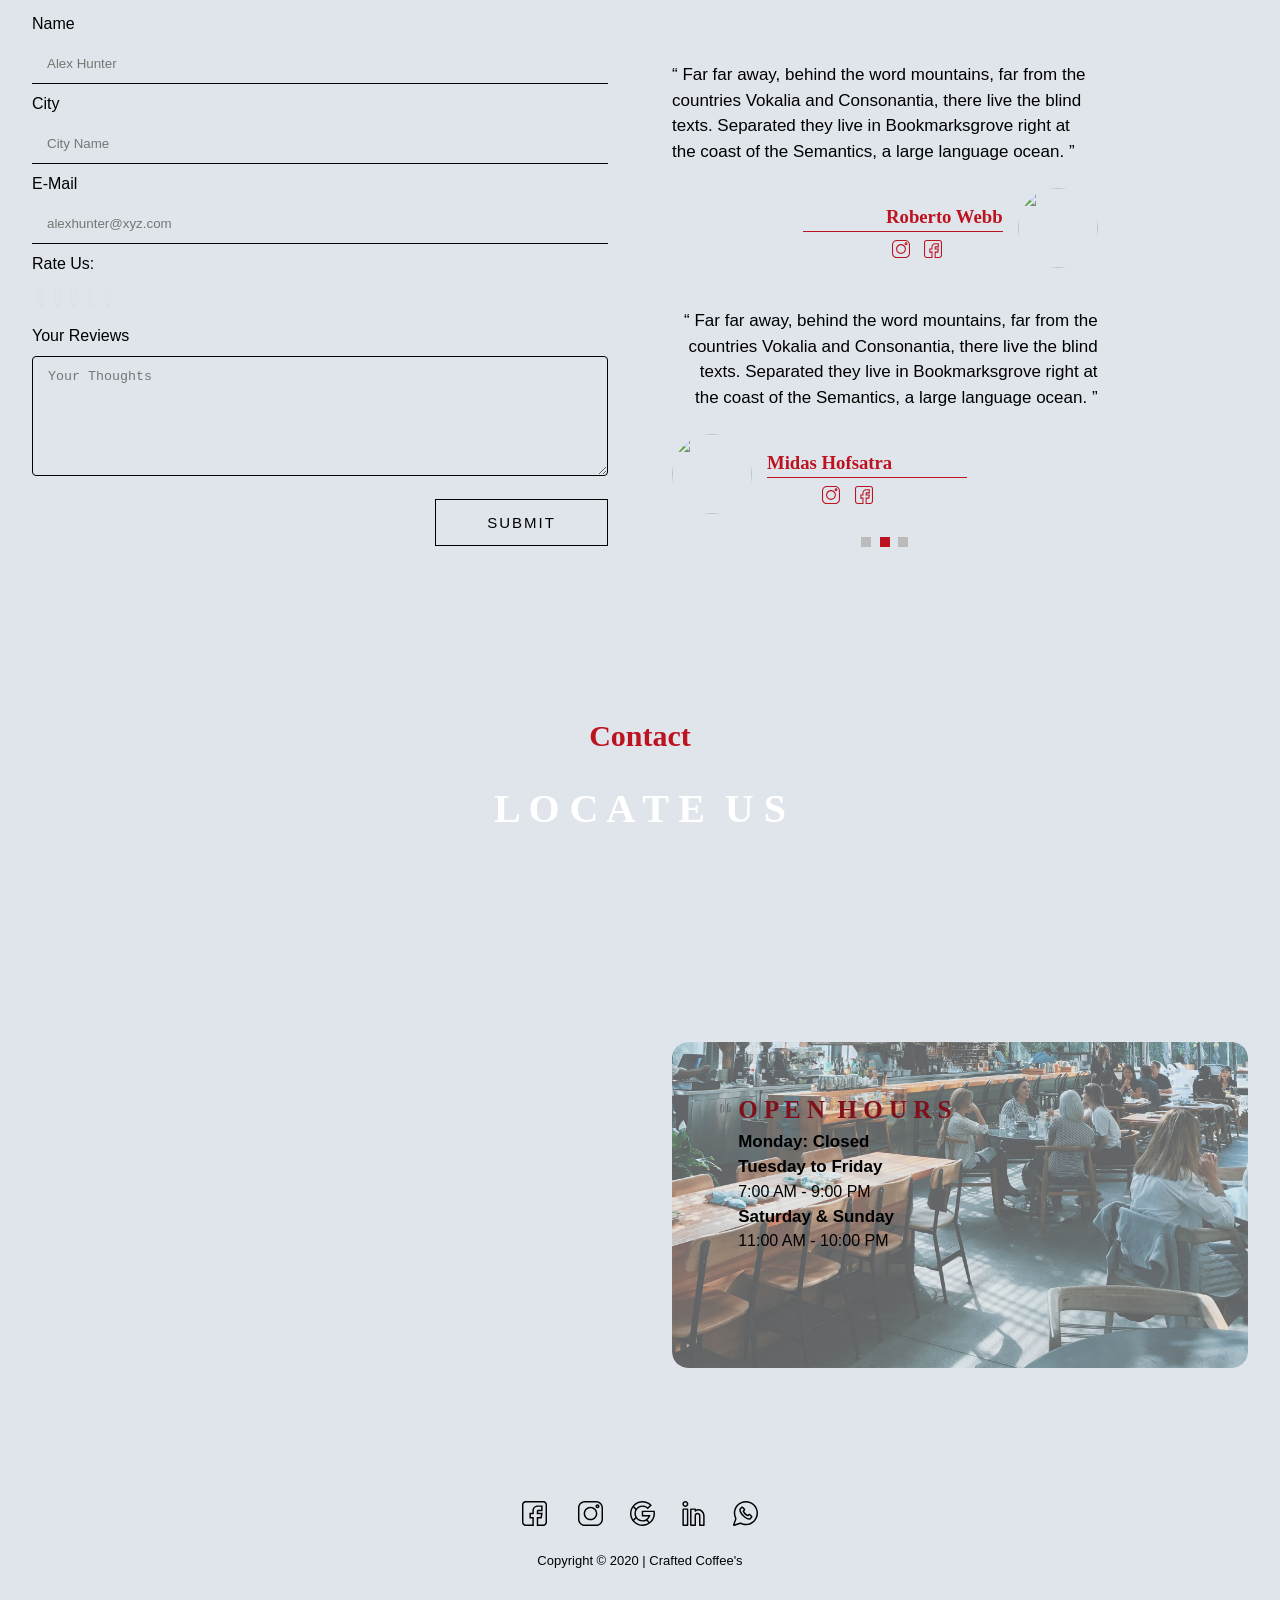
==== commit 9717e818: "Add files via upload" ====
--- a/qa-master/Coffee-Shop-Website-master/index.html
+++ b/qa-master/Coffee-Shop-Website-master/index.html
@@ -1,346 +1,776 @@
 <!DOCTYPE html>
-<html lang="uz">
-<head>
-  <title>Crafted Coffees</title>
-  <link rel="icon" href="svg/coffee.svg" type="image/icon type">
-  <link rel="stylesheet" href="styleee.css" />
-  <script>
-    window.onscroll = function() { Scroll()};
-    function Scroll() {
-      if (document.body.scrollTop > 700 || document.documentElement.scrollTop > 700) {
-        document.getElementById("id-navi").className = "navi-slidedown";
+<html lang="en">
+  <head>
+    <title>Crafted Coffees</title>
+    <link rel="icon" href="svg/coffee.svg" type="image/icon type">
+    <link rel="stylesheet" href="styleee.css" />
+    <script>
+      window.onscroll = function() { Scroll()};
+      function Scroll() {
+        if (document.body.scrollTop > 700 || document.documentElement.scrollTop > 700) {
+          document.getElementById("id-navi").className = "navi-slidedown";
+        }
+        if (document.body.scrollTop > 450 || document.documentElement.scrollTop > 450) {
+          document.getElementById("id-about-scroll").className = "scroll-about";
+        }
       }
-      if (document.body.scrollTop > 450 || document.documentElement.scrollTop > 450) {
-        document.getElementById("id-about-scroll").className = "scroll-about";
+
+      function menuButtonSnacks(){
+        document.getElementById("id-drinks").className = "menu-button-off";
+        document.getElementById("id-snacks").className = "menu-button-on";
+        document.getElementById("id-menu-snacks").className = "menu-snacks-on";
+        document.getElementById("id-menu-drinks").className = "menu-drinks-off";
       }
-    }
-
-    function menuButtonSnacks(){
-      document.getElementById("id-drinks").className = "menu-button-off";
-      document.getElementById("id-snacks").className = "menu-button-on";
-      document.getElementById("id-menu-snacks").className = "menu-snacks-on";
-      document.getElementById("id-menu-drinks").className = "menu-drinks-off";
-    }
-    function menuButtonDrinks(){
-      document.getElementById("id-drinks").className = "menu-button-on";
-      document.getElementById("id-snacks").className = "menu-button-off";
-      document.getElementById("id-menu-snacks").className = "menu-snacks-off";
-      document.getElementById("id-menu-drinks").className = "menu-drinks-on";
-    }
-  </script>
-</head>
-
-<body>
-  <div class="hero_area">
-    <div class="hero_bg_box">
-      <div class="bg_img_box">
-        <img src="images/hero-bg.png" alt="">
-      </div>
-    </div>
+      function menuButtonDrinks(){
+        document.getElementById("id-drinks").className = "menu-button-on";
+        document.getElementById("id-snacks").className = "menu-button-off";
+        document.getElementById("id-menu-snacks").className = "menu-snacks-off";
+        document.getElementById("id-menu-drinks").className = "menu-drinks-on";
+      }
+
+
+
+    </script>
+  </head>
+
+  <body>
+    <div class="hero_area">
+
+      <div class="hero_bg_box">
+        <div class="bg_img_box">
+          <img src="images/hero-bg.png" alt="">
+        </div>
+      </div>
 
     <header class="header">
       <section class="main">
         <a class="logo" href="#"><img src="svg/coffee.svg" height="30px"></a>
-        <div class="fix">
+        <div class="fix" >
           <a class="a1" href="./Accaunt.html">YANGI TUR QO`SHISH</a>
-          <a class="a1" href="#id-contact">BIZ BILAN BOG'LANING</a>
-          <a class="a1" href="#id-menu">KASHF ETING</a>
-          <a class="a1" href="#id-about">BIZ HAQIMIZDA</a>
-          <a class="a1" href="#">BOSH SAHIFA</a>
+          <a class="a1" href="#id-contact">CONTACT US</a>
+          <a class="a1" href="#id-menu">DISCOVER</a>
+          <a class="a1" href="#id-about">ABOUT US</a>
+          <a class="a1" href="#">HOME</a>
         </div>
       </section>
       <div class="fix-background" id="id-navi"></div>
       <div class="banner">
         <h1 class="banner-title">Crafted Coffees</h1>
-        <h3 class="banner-subtitle">"Qahva"</h3>
+        <h3 class="banner-subtitle">"Coffee "</h3>
       </div>
       <div class="banner-bottom"><a href="#id-skills"><img src="svg/down-arrow.svg"></a></div>
     </header>
     <div class="content-divider"></div>
 
     <section class="skills" id="id-skills" style="background-color:aqua;">
+      <!-- single skill -->
       <article class="skill1">
         <center><img src="svg/coffee-bag.svg" height="45px"></center><br>
-        <h3 class="skill-title">Bizda ishlab chiqarilgan</h3>
+        <h3 class="skill-title">made in us</h3>
         <p class="skill-text">
-          Bizning qahvalarimiz o'zimizda ishlab chiqariladi va yuqori sifatli.
+          Lorem, ipsum dolor sit amet consectetur adipisicing elit. Obcaecati,
+          porro.
         </p>
       </article>
-
+      <!--end single skill -->
+      <!-- single skill -->
       <article class="skill2">
         <center><img src="svg/spa.svg" height="45px"></center><br>
-        <h3 class="skill-title">Dam olish</h3>
+        <h3 class="skill-title">relaxation</h3>
         <p class="skill-text">
-          Bizning qahvalarimiz sizga dam olish va xotirjamlik keltiradi.
+          Lorem, ipsum dolor sit amet consectetur adipisicing elit. Obcaecati,
+          porro.
         </p>
       </article>
-
+      <!--end single skill -->
+      <!-- single skill -->
       <article class="skill1">
         <center><img src="svg/ecology-and-environment.svg" height="45px"></center><br>
-        <h3 class="skill-title">Energiya</h3>
+        <h3 class="skill-title">energy</h3>
         <p class="skill-text">
-          Qahvalarimiz sizga kun davomida energiya beradi.
+          Lorem, ipsum dolor sit amet consectetur adipisicing elit. Obcaecati,
+          porro.
         </p>
       </article>
-
+      <!--end single skill -->
+      <!-- single skill -->
       <article class="skill2">
         <center><img src="svg/cook.svg" height="45px"></center><br>
-        <h3 class="skill-title">Oilaviy retsept</h3>
+        <h3 class="skill-title">family recipe</h3>
         <p class="skill-text">
-          Bizning maxsus oilaviy retseptlarimizdan tayyorlangan.
+          Lorem, ipsum dolor sit amet consectetur adipisicing elit. Obcaecati,
+          porro.
         </p>
       </article>
+      <!--end single skill -->
     </section>
 
-    <div class="about">
+    
+
+    <!-- about-section -->
+<div class="about">
+  <br>
+    <br>
+    <section class="about-section-center-clearfix" style="display: inline; background-color: darkgrey;" id="id-about">
+      <!-- <div class="section-center clearfix"> -->
+      <!-- first column  -->
+      <article class="about-img-1">
+        <div class="about-picture-container" >
+          <video autoplay muted loop id="myVideo">
+            <source src="videos/woman-drinking-coffee.mp4" type="video/mp4">
+            </video>
+        </div>
+      </article>
+      <!-- second column -->
+      <article class="about-info-1">
+        <!-- section title -->
+        <div class="about-scroll" id="id-about-scroll">
+          <!-- <img src="preloader.gif" height="40px">&nbsp;&nbsp;&nbsp;&nbsp;&nbsp;&nbsp;&nbsp;&nbsp; -->
+          <h3 class="section-subtitle">ABOUT</h3>
+          <h2 class="section-title">Crafted Coffee's</h2>
+        
+        <!--end section title -->
+        <p class="about-text">
+          Lorem ipsum dolor sit amet consectetur adipisicing elit. Corrupti,
+          dolores.
+        </p>
+        <p class="about-text">
+          Lorem ipsum dolor sit amet consectetur adipisicing elit. Corrupti,
+          dolores.
+        </p>
+        <a href="#id-contact" class="main-btn">learn more</a>
+        <div class="main-btn-back"></div>
+      </div>
+      </article>
+
+      <div style="clear: both;"></div>
+    </section>
+  
+    <br>
+    <br>
+  </div>
+<!--Menu-->
+<div style="background-color:#E0E5EC; z-index: -1;">
+<section class="menu-template" id="id-menu">
+  <h1 class="menu-title">Discover</h1><br>
+  <center><h3 class="menu-subtitle">O U R &nbsp;&nbsp;M E N U</h3></center>
+</section><br><br>
+
+
+<section class="menu-header-container">
+  <div class="menu-hr-container"><hr class="menu-hr"></div>
+  &nbsp;&nbsp;&nbsp;&nbsp;&nbsp;&nbsp;&nbsp;
+  <button type="button" id="id-drinks" class="menu-button-on" onclick="menuButtonDrinks()"><img src="svg/hot-drinks (1).png" class="menu-circle-image"></button>
+  &nbsp;&nbsp;&nbsp;&nbsp;&nbsp;&nbsp;&nbsp;
+  <button type="button" id="id-snacks" class="menu-button-off" onclick="menuButtonSnacks()"><img src="svg/snack.png" class="menu-circle-image"></button>
+  &nbsp;&nbsp;&nbsp;&nbsp;&nbsp;&nbsp;&nbsp;
+  <div class="menu-hr-container"><hr class="menu-hr"></div>
+</section>
+
+<!-- drinks menu -->
+<div class="menu-drinks-on" id="id-menu-drinks">
+
+<section class="menu" style="display: inline;">
+    <article class="menu-section">
+      <!-- first column -->
+      <div class="menu-flip-card">
+        <div class="menu-flip-card-inner">
+          <div class="menu-flip-card-front">
+            <img src="Coffee/1.jpeg" alt="Avatar" class="menu-image">
+          </div>
+          <div class="menu-flip-card-back">
+            <div class="menu-text"><h3 class="menu-text-title">CAFFE AMERICANO</h3>
+              <p class="about-text">
+                Lorem ipsum dolor sit amet consectetur adipisicing elit. Corrupti,
+                dolores.
+              </p>
+              <h3 class="menu-text-title">₹ COST</h3>
+            </div>
+          </div>
+        </div>
+      </div>
+    </article>
+
+    <!-- second column -->
+    <article class="menu-section">
+      <div class="menu-flip-card">
+        <div class="menu-flip-card-inner">
+          <div class="menu-flip-card-front">
+            <img src="Coffee/14.jpeg" alt="Avatar" class="menu-image">
+          </div>
+          <div class="menu-flip-card-back">
+            <div class="menu-text"><h3 class="menu-text-title">HOT COFFEE</h3>
+              <p class="about-text">
+                Lorem ipsum dolor sit amet consectetur adipisicing elit. Corrupti,
+                dolores.
+              </p>
+              <h3 class="menu-text-title">₹ COST</h3>
+            </div>
+          </div>
+        </div>
+      </div>
+    </article>
+
+    <!-- third column -->
+    <article class="menu-section">
+      <div class="menu-flip-card">
+        <div class="menu-flip-card-inner">
+          <div class="menu-flip-card-front">
+            <img src="Coffee/2.jpeg" alt="Avatar" class="menu-image">
+          </div>
+          <div class="menu-flip-card-back">
+            <div class="menu-text"><h3 class="menu-text-title">CREAM LATTE</h3>
+              <p class="about-text">
+                Lorem ipsum dolor sit amet consectetur adipisicing elit. Corrupti,
+                dolores.
+              </p>
+              <h3 class="menu-text-title">₹ COST</h3>
+            </div>
+          </div>
+        </div>
+      </div>
+    </article>
+    <!-- fourth column -->
+    <article class="menu-section">
+      <div class="menu-flip-card">
+        <div class="menu-flip-card-inner">
+          <div class="menu-flip-card-front">
+            <img src="Coffee/12.jpeg" alt="Avatar" class="menu-image">
+          </div>
+          <div class="menu-flip-card-back">
+            <div class="menu-text"><h3 class="menu-text-title">ICED LATTE</h3>
+              <p class="about-text">
+                Lorem ipsum dolor sit amet consectetur adipisicing elit. Corrupti,
+                dolores.
+              </p>
+              <h3 class="menu-text-title">₹ COST</h3>
+            </div>
+          </div>
+        </div>
+      </div>
+    </article>
+
+    <div style="clear: both;"></div>
+    <br>
+  </section>
+  <section class="menu" style="display: inline;">
+    <article class="menu-section">
+      <!-- first column -->
+      <div class="menu-flip-card">
+        <div class="menu-flip-card-inner">
+          <div class="menu-flip-card-front">
+            <img src="Coffee/15.jpeg" alt="Avatar" class="menu-image">
+          </div>
+          <div class="menu-flip-card-back">
+            <div class="menu-text"><h3 class="menu-text-title">COFFEE SHOTS</h3>
+              <p class="about-text">
+                Lorem ipsum dolor sit amet consectetur adipisicing elit. Corrupti,
+                dolores.
+              </p>
+              <h3 class="menu-text-title">₹ COST</h3>
+            </div>
+          </div>
+        </div>
+      </div>
+    </article>
+
+    <!-- second column -->
+    <article class="menu-section">
+      <div class="menu-flip-card">
+        <div class="menu-flip-card-inner">
+          <div class="menu-flip-card-front">
+            <img src="Coffee/16.jpeg" alt="Avatar" class="menu-image">
+          </div>
+          <div class="menu-flip-card-back">
+            <div class="menu-text"><h3 class="menu-text-title">HERBAL</h3>
+              <p class="about-text">
+                Lorem ipsum dolor sit amet consectetur adipisicing elit. Corrupti,
+                dolores.
+              </p>
+              <h3 class="menu-text-title">₹ COST</h3>
+            </div>
+          </div>
+        </div>
+      </div>
+    </article>
+
+    <!-- third column -->
+    <article class="menu-section">
+      <div class="menu-flip-card">
+        <div class="menu-flip-card-inner">
+          <div class="menu-flip-card-front">
+            <img src="Coffee/17.jpeg" alt="Avatar" class="menu-image">
+          </div>
+          <div class="menu-flip-card-back">
+            <div class="menu-text"><h3 class="menu-text-title">HERBAL CHERRY</h3>
+              <p class="about-text">
+                Lorem ipsum dolor sit amet consectetur adipisicing elit. Corrupti,
+                dolores.
+              </p>
+              <h3 class="menu-text-title">₹ COST</h3>
+            </div>
+          </div>
+        </div>
+      </div>
+    </article>
+    <!-- fourth column -->
+    <article class="menu-section">
+      <div class="menu-flip-card">
+        <div class="menu-flip-card-inner">
+          <div class="menu-flip-card-front">
+            <img src="Coffee/18.jpeg" alt="Avatar" class="menu-image">
+          </div>
+          <div class="menu-flip-card-back">
+            <div class="menu-text"><h3 class="menu-text-title">FILTERED COFFEE</h3>
+              <p class="about-text">
+                Lorem ipsum dolor sit amet consectetur adipisicing elit. Corrupti,
+                dolores.
+              </p>
+              <h3 class="menu-text-title">₹ COST</h3>
+            </div>
+          </div>
+        </div>
+      </div>
+    </article>
+
+    <div style="clear: both;"></div>
+    <br>
+  </section>
+  <br>
+
+</div>
+<!-- drinks menu ending -->
+
+<!-- snacks menu -->
+<div class="menu-snacks-off" id="id-menu-snacks">
+
+  <section class="menu" style="display: inline;">
+      <article class="menu-section">
+        <!-- first column -->
+        <div class="menu-flip-card">
+          <div class="menu-flip-card-inner">
+            <div class="menu-flip-card-front">
+              <img src="Coffee/29.jpeg" alt="Avatar" class="menu-image">
+            </div>
+            <div class="menu-flip-card-back">
+              <div class="menu-text"><h3 class="menu-text-title">PIZZA</h3>
+                <p class="about-text">
+                  Lorem ipsum dolor sit amet consectetur adipisicing elit. Corrupti,
+                  dolores.
+                </p>
+                <h3 class="menu-text-title">₹ COST</h3>
+              </div>
+            </div>
+          </div>
+        </div>
+      </article>
+  
+      <!-- second column -->
+      <article class="menu-section">
+        <div class="menu-flip-card">
+          <div class="menu-flip-card-inner">
+            <div class="menu-flip-card-front">
+              <img src="Coffee/21.jpeg" alt="Avatar" class="menu-image">
+            </div>
+            <div class="menu-flip-card-back">
+              <div class="menu-text"><h3 class="menu-text-title">FRIES</h3>
+                <p class="about-text">
+                  Lorem ipsum dolor sit amet consectetur adipisicing elit. Corrupti,
+                  dolores.
+                </p>
+                <h3 class="menu-text-title">₹ COST</h3>
+              </div>
+            </div>
+          </div>
+        </div>
+      </article>
+  
+      <!-- third column -->
+      <article class="menu-section">
+        <div class="menu-flip-card">
+          <div class="menu-flip-card-inner">
+            <div class="menu-flip-card-front">
+              <img src="Coffee/22.jpeg" alt="Avatar" class="menu-image">
+            </div>
+            <div class="menu-flip-card-back">
+              <div class="menu-text"><h3 class="menu-text-title">BURGER</h3>
+                <p class="about-text">
+                  Lorem ipsum dolor sit amet consectetur adipisicing elit. Corrupti,
+                  dolores.
+                </p>
+                <h3 class="menu-text-title">₹ COST</h3>
+              </div>
+            </div>
+          </div>
+        </div>
+      </article>
+      <!-- fourth column -->
+      <article class="menu-section">
+        <div class="menu-flip-card">
+          <div class="menu-flip-card-inner">
+            <div class="menu-flip-card-front">
+              <img src="Coffee/24.jpeg" alt="Avatar" class="menu-image">
+            </div>
+            <div class="menu-flip-card-back">
+              <div class="menu-text"><h3 class="menu-text-title">SANDWICH</h3>
+                <p class="about-text">
+                  Lorem ipsum dolor sit amet consectetur adipisicing elit. Corrupti,
+                  dolores.
+                </p>
+                <h3 class="menu-text-title">₹ COST</h3>
+              </div>
+            </div>
+          </div>
+        </div>
+      </article>
+  
+      <div style="clear: both;"></div>
+      <br>
+    </section>
+    <section class="menu" style="display: inline;">
+      <article class="menu-section">
+        <!-- first column -->
+        <div class="menu-flip-card">
+          <div class="menu-flip-card-inner">
+            <div class="menu-flip-card-front">
+              <img src="Coffee/25.jpeg" alt="Avatar" class="menu-image">
+            </div>
+            <div class="menu-flip-card-back">
+              <div class="menu-text"><h3 class="menu-text-title">WTH IS THIS?</h3>
+                <p class="about-text">
+                  Lorem ipsum dolor sit amet consectetur adipisicing elit. Corrupti,
+                  dolores.
+                </p>
+                <h3 class="menu-text-title">₹ COST</h3>
+              </div>
+            </div>
+          </div>
+        </div>
+      </article>
+  
+      <!-- second column -->
+      <article class="menu-section">
+        <div class="menu-flip-card">
+          <div class="menu-flip-card-inner">
+            <div class="menu-flip-card-front">
+              <img src="Coffee/26.jpeg" alt="Avatar" class="menu-image">
+            </div>
+            <div class="menu-flip-card-back">
+              <div class="menu-text"><h3 class="menu-text-title">WAFFAL</h3>
+                <p class="about-text">
+                  Lorem ipsum dolor sit amet consectetur adipisicing elit. Corrupti,
+                  dolores.
+                </p>
+                <h3 class="menu-text-title">₹ COST</h3>
+              </div>
+            </div>
+          </div>
+        </div>
+      </article>
+  
+      <!-- third column -->
+      <article class="menu-section">
+        <div class="menu-flip-card">
+          <div class="menu-flip-card-inner">
+            <div class="menu-flip-card-front">
+              <img src="Coffee/27.jpeg" alt="Avatar" class="menu-image">
+            </div>
+            <div class="menu-flip-card-back">
+              <div class="menu-text"><h3 class="menu-text-title">COOKIES</h3>
+                <p class="about-text">
+                  Lorem ipsum dolor sit amet consectetur adipisicing elit. Corrupti,
+                  dolores.
+                </p>
+                <h3 class="menu-text-title">₹ COST</h3>
+              </div>
+            </div>
+          </div>
+        </div>
+      </article>
+      <!-- fourth column -->
+      <article class="menu-section">
+        <div class="menu-flip-card">
+          <div class="menu-flip-card-inner">
+            <div class="menu-flip-card-front">
+              <img src="Coffee/20.jpeg" alt="Avatar" class="menu-image">
+            </div>
+            <div class="menu-flip-card-back">
+              <div class="menu-text"><h3 class="menu-text-title">MIX BREAKFAST</h3>
+                <p class="about-text">
+                  Lorem ipsum dolor sit amet consectetur adipisicing elit. Corrupti,
+                  dolores.
+                </p>
+                <h3 class="menu-text-title">₹ COST</h3>
+              </div>
+            </div>
+          </div>
+        </div>
+      </article>
+  
+      <div style="clear: both;"></div>
+      <br>
+    </section>
+    <br>
+  
+  </div>
+
+  <!-- snacks menu ending -->
+
+<!--Response-->
+  <div class="back">
+    <section class="about-section-center-clearfix" style="display: inline; ">
+
+      <article class="about-img">
+        
+        <h3 class="response-title">YOUR RESPONSE</h3>
+      <br>
+      <form action="#">
+        <label for="fname">Name</label>
+        <input
+          type="text"
+          id="fname"
+          name="firstname"
+          placeholder="Alex Hunter"
+          required="Name"
+        /><label for="City">City</label>
+        <input type="text" id="city" name="cityname" placeholder="City Name" required="City Name" />
+
+        <label for="mail">E-Mail</label>
+        <input
+          type="email"
+          id="email"
+          name="mail"
+          placeholder="alexhunter@xyz.com"
+          required="Email"
+        />
+
+        
+        <label for="subject">Rate Us:</label><br>
+        <fieldset class="rating">
+          <input type="radio" id="star5" name="rating" value="5" /><label class = "full" for="star5" title="Awesome - 5 stars"></label>
+          <input type="radio" id="star4half" name="rating" value="4 and a half" /><label class="half" for="star4half" title="Pretty good - 4.5 stars"></label>
+          <input type="radio" id="star4" name="rating" value="4" /><label class = "full" for="star4" title="Pretty good - 4 stars"></label>
+          <input type="radio" id="star3half" name="rating" value="3 and a half" /><label class="half" for="star3half" title="Meh - 3.5 stars"></label>
+          <input type="radio" id="star3" name="rating" value="3" /><label class = "full" for="star3" title="Meh - 3 stars"></label>
+          <input type="radio" id="star2half" name="rating" value="2 and a half" /><label class="half" for="star2half" title="Kinda bad - 2.5 stars"></label>
+          <input type="radio" id="star2" name="rating" value="2" /><label class = "full" for="star2" title="Kinda bad - 2 stars"></label>
+          <input type="radio" id="star1half" name="rating" value="1 and a half" /><label class="half" for="star1half" title="Meh - 1.5 stars"></label>
+          <input type="radio" id="star1" name="rating" value="1" /><label class = "full" for="star1" title="Sucks big time - 1 star"></label>
+          <input type="radio" id="starhalf" name="rating" value="half" /><label class="half" for="starhalf" title="Sucks big time - 0.5 stars"></label>
+      </fieldset>
+<br><br>
+        <label for="subject">Your Reviews</label>
+        <textarea
+          id="feedback"
+             name="feedback"
+          placeholder="Your Thoughts"
+          style="height:120px"
+        ></textarea>
+        
+
+      <p align="right"><input type="submit" value="Submit"></p>
+      </form>
+      </article>
+      <!-- second column -->
+      <article class="about-info-slider">
+        <h3 class="response-title">TESTIMONIALS</h3>
+        <!--end section title -->
+        <div class="slideshow-container">
+
+          <div class="mySlides fade">
+            <br>
+            <p class="p1">“ Far far away, behind the word mountains, far from the countries Vokalia and Consonantia, there live the blind texts. Separated they live in Bookmarksgrove right at the coast of the Semantics, a large language ocean. ”</p>
+            <br>
+            <img class="slider-img1" src="people/1.jpeg">
+            <h3 class="slider-name1">Charles White</h3>
+            <br><br>
+            <hr class="slides-hr">
+            <div class="social">
+              <img src="svg/instagram-red.svg" class="slider-social">
+              <img src="svg/facebook-red.svg" class="slider-social">
+            </div>
+            <br><br><br>
+            <p class="p2">“ Far far away, behind the word mountains, far from the countries Vokalia and Consonantia, there live the blind texts. Separated they live in Bookmarksgrove right at the coast of the Semantics, a large language ocean. ”</p>
+            <br>
+            <img class="slider-img2" src="people/5.jpeg">
+            <h3 class="slider-name2">Seth Doyle</h3>
+            <br><br>
+            <hr class="slides-hr1">
+            <div class="social2">
+              <img src="svg/instagram-red.svg" class="slider-social">
+              <img src="svg/facebook-red.svg" class="slider-social">
+            </div>
+          </div>
+          
+          <div class="mySlides fade">
+            <br>
+            <p class="p1">“ Far far away, behind the word mountains, far from the countries Vokalia and Consonantia, there live the blind texts. Separated they live in Bookmarksgrove right at the coast of the Semantics, a large language ocean. ”</p>
+            <br>
+            <img class="slider-img1" src="people/2.jpeg">
+            <h3 class="slider-name1">Roberto Webb</h3>
+            <br><br>
+            <hr class="slides-hr">
+            <div class="social">
+              <img src="svg/instagram-red.svg" class="slider-social">
+              <img src="svg/facebook-red.svg" class="slider-social">
+            </div>
+            <br><br><br>
+            <p class="p2">“ Far far away, behind the word mountains, far from the countries Vokalia and Consonantia, there live the blind texts. Separated they live in Bookmarksgrove right at the coast of the Semantics, a large language ocean. ”</p>
+            <br>
+            <img class="slider-img2" src="people/4.jpeg">
+            <h3 class="slider-name2">Midas Hofsatra</h3>
+            <br><br>
+            <hr class="slides-hr1">
+            <div class="social2">
+              <img src="svg/instagram-red.svg" class="slider-social">
+              <img src="svg/facebook-red.svg" class="slider-social">
+            </div>
+          </div>
+          
+          <div class="mySlides fade">
+            <br>
+            <p class="p1">“ Far far away, behind the word mountains, far from the countries Vokalia and Consonantia, there live the blind texts. Separated they live in Bookmarksgrove right at the coast of the Semantics, a large language ocean. ”</p>
+            <br>
+            <img class="slider-img1" src="people/3.jpeg">
+            <h3 class="slider-name1">Mellisa Howard</h3>
+            <br><br>
+            <hr class="slides-hr">
+            <div class="social">
+              <img src="svg/instagram-red.svg" class="slider-social">
+              <img src="svg/facebook-red.svg" class="slider-social">
+            </div>
+            <br><br><br>
+            <p class="p2">“ Far far away, behind the word mountains, far from the countries Vokalia and Consonantia, there live the blind texts. Separated they live in Bookmarksgrove right at the coast of the Semantics, a large language ocean. ”</p>
+            <br>
+            <img class="slider-img2" src="people/7.jpeg">
+            <h3 class="slider-name2">DeMorris Byrd</h3>
+            <br><br>
+            <hr class="slides-hr1">
+            <div class="social2">
+              <img src="svg/instagram-red.svg" class="slider-social">
+              <img src="svg/facebook-red.svg" class="slider-social">
+            </div>
+          </div>
+          <br>
+          <br>
+          <div style="text-align:center">
+            <span class="dot"></span> 
+            <span class="dot"></span> 
+            <span class="dot"></span> 
+          </div>
+          
+          </div>
+          
+          
+          <script>
+          var slideIndex = 0;
+          showSlides();
+          
+          function showSlides() {
+            var i;
+            var slides = document.getElementsByClassName("mySlides");
+            var dots = document.getElementsByClassName("dot");
+            for (i = 0; i < slides.length; i++) {
+              slides[i].style.display = "none";  
+            }
+            slideIndex++;
+            if (slideIndex > slides.length) {slideIndex = 1}    
+            for (i = 0; i < dots.length; i++) {
+              dots[i].className = dots[i].className.replace(" active", "");
+            }
+            slides[slideIndex-1].style.display = "block";  
+            dots[slideIndex-1].className += " active";
+            setTimeout(showSlides, 2000); // Change image every 2 seconds
+          }
+          </script>
+
+      </article>
+      <div style="clear: both;"></div>
+    </section>
+  </div>
+  <!-- Contact -->
+  <section class="contact-template" id="id-contact">
+    <h1 class="contact-title">Contact</h1>
+    <br><center><h3 class="menu-subtitle">L O C A T E&nbsp;&nbsp;U S</h3></center>
+  </section>
+
+  <div class="contact">
+    <section class="about-section-center-clearfix" style="display: inline; ">
+
+      <article class="contact-map">
+      <!--left column-->
+      <br>
+      <iframe src="https://www.google.com/maps/embed?pb=!1m18!1m12!1m3!1d3683.435760888755!2d72.81818205068974!3d22.60019718757948!2m3!1f0!2f0!3f0!3m2!1i1024!2i768!4f13.1!3m3!1m2!1s0x0%3A0x7571b60b6c28001b!2sDevang%20Patel%20Institute%20of%20Advance%20Technology%20and%20Research!5e0!3m2!1sen!2sin!4v1578498063542!5m2!1sen!2sin" width="600" height="450" frameborder="0" style="border:0;" allowfullscreen=""
+      class="contact-iframe"></iframe>
       <br><br>
-      <section class="about-section-center-clearfix" style="display: inline; background-color: darkgrey;" id="id-about">
-        <article class="about-img-1">
-          <div class="about-picture-container">
-            <video autoplay muted loop id="myVideo">
-              <source src="videos/woman-drinking-coffee.mp4" type="video/mp4">
-            </video>
-          </div>
-        </article>
-
-        <article class="about-info-1">
-          <div class="about-scroll" id="id-about-scroll">
-            <h3 class="section-subtitle">HAQIMIZDA</h3>
-            <h2 class="section-title">Crafted Coffee's</h2>
-            <p class="about-text">
-              Bizning qahvalarimiz maxsus tayyorlangan va mukammallikni ta'minlaydi.
-            </p>
-            <p class="about-text">
-              Har bir piyola qahva bizning sevgimiz va e'tiborimizni aks ettiradi.
-            </p>
-            <a href="#id-contact" class="main-btn">Batafsil</a>
-            <div class="main-btn-back"></div>
-          </div>
-        </article>
-        <div style="clear: both;"></div>
-      </section>
-      <br><br>
-    </div>
-
-    <div style="background-color:#E0E5EC; z-index: -1;">
-      <section class="menu-template" id="id-menu">
-        <h1 class="menu-title">Kashf eting</h1><br>
-        <center><h3 class="menu-subtitle">BIZNING MENYU</h3></center>
-      </section><br><br>
-
-      <section class="menu-header-container">
-        <div class="menu-hr-container"><hr class="menu-hr"></div>
-        &nbsp;&nbsp;&nbsp;&nbsp;&nbsp;&nbsp;&nbsp;
-        <button type="button" id="id-drinks" class="menu-button-on" onclick="menuButtonDrinks()"><img src="svg/hot-drinks (1).png" class="menu-circle-image"></button>
-        &nbsp;&nbsp;&nbsp;&nbsp;&nbsp;&nbsp;&nbsp;
-        <button type="button" id="id-snacks" class="menu-button-off" onclick="menuButtonSnacks()"><img src="svg/snack.png" class="menu-circle-image"></button>
-        &nbsp;&nbsp;&nbsp;&nbsp;&nbsp;&nbsp;&nbsp;
-        <div class="menu-hr-container"><hr class="menu-hr"></div>
-      </section>
-
-      <div class="menu-drinks-on" id="id-menu-drinks">
-        <section class="menu" style="display: inline;">
-          <article class="menu-section">
-            <div class="menu-flip-card">
-              <div class="menu-flip-card-inner">
-                <div class="menu-flip-card-front">
-                  <img src="Coffee/1.jpeg" alt="Avatar" class="menu-image">
-                </div>
-                <div class="menu-flip-card-back">
-                  <div class="menu-text"><h3 class="menu-text-title">CAFFE AMERICANO</h3>
-                    <p class="about-text">
-                      Toza va boy ta'mi bilan tanishing.
-                    </p>
-                    <h3 class="menu-text-title">Narxi: 25,000 so'm</h3>
-                  </div>
-                </div>
-              </div>
-            </div>
-          </article>
-
-          <article class="menu-section">
-            <div class="menu-flip-card">
-              <div class="menu-flip-card-inner">
-                <div class="menu-flip-card-front">
-                  <img src="Coffee/14.jpeg" alt="Avatar" class="menu-image">
-                </div>
-                <div class="menu-flip-card-back">
-                  <div class="menu-text"><h3 class="menu-text-title">ISSIQ QAHVA</h3>
-                    <p class="about-text">
-                      Sizni iliq va qulay his ettiradi.
-                    </p>
-                    <h3 class="menu-text-title">Narxi: 20,000 so'm</h3>
-                  </div>
-                </div>
-              </div>
-            </div>
-          </article>
-
-          <article class="menu-section">
-            <div class="menu-flip-card">
-              <div class="menu-flip-card-inner">
-                <div class="menu-flip-card-front">
-                  <img src="Coffee/2.jpeg" alt="Avatar" class="menu-image">
-                </div>
-                <div class="menu-flip-card-back">
-                  <div class="menu-text"><h3 class="menu-text-title">KREM LATTE</h3>
-                    <p class="about-text">
-                      Kremli va boy ta'mi bilan.
-                    </p>
-                    <h3 class="menu-text-title">Narxi: 30,000 so'm</h3>
-                  </div>
-                </div>
-              </div>
-            </div>
-          </article>
-
-          <article class="menu-section">
-            <div class="menu-flip-card">
-              <div class="menu-flip-card-inner">
-                <div class="menu-flip-card-front">
-                  <img src="Coffee/12.jpeg" alt="Avatar" class="menu-image">
-                </div>
-                <div class="menu-flip-card-back">
-                  <div class="menu-text"><h3 class="menu-text-title">MUZLATILGAN LATTE</h3>
-                    <p class="about-text">
-                      Sovuq va tetiklashtiruvchi.
-                    </p>
-                    <h3 class="menu-text-title">Narxi: 28,000 so'm</h3>
-                  </div>
-                </div>
-              </div>
-            </div>
-          </article>
-
-          <div style="clear: both;"></div>
-          <br>
-        </section>
-      </div>
-
-      <div class="menu-snacks-off" id="id-menu-snacks">
-        <section class="menu" style="display: inline;">
-          <article class="menu-section">
-            <div class="menu-flip-card">
-              <div class="menu-flip-card-inner">
-                <div class="menu-flip-card-front">
-                  <img src="Coffee/29.jpeg" alt="Avatar" class="menu-image">
-                </div>
-                <div class="menu-flip-card-back">
-                  <div class="menu-text"><h3 class="menu-text-title">PITSA</h3>
-                    <p class="about-text">
-                      Mazali va to'yimli.
-                    </p>
-                    <h3 class="menu-text-title">Narxi: 50,000 so'm</h3>
-                  </div>
-                </div>
-              </div>
-            </div>
-          </article>
-
-          <article class="menu-section">
-            <div class="menu-flip-card">
-              <div class="menu-flip-card-inner">
-                <div class="menu-flip-card-front">
-                  <img src="Coffee/21.jpeg" alt="Avatar" class="menu-image">
-                </div>
-                <div class="menu-flip-card-back">
-                  <div class="menu-text"><h3 class="menu-text-title">FRIES</h3>
-                    <p class="about-text">
-                      Qarsildoq va mazali.
-                    </p>
-                    <h3 class="menu-text-title">Narxi: 15,000 so'm</h3>
-                  </div>
-                </div>
-              </div>
-            </div>
-          </article>
-
-          <article class="menu-section">
-            <div class="menu-flip-card">
-              <div class="menu-flip-card-inner">
-                <div class="menu-flip-card-front">
-                  <img src="Coffee/22.jpeg" alt="Avatar" class="menu-image">
-                </div>
-                <div class="menu-flip-card-back">
-                  <div class="menu-text"><h3 class="menu-text-title">BURGER</h3>
-                    <p class="about-text">
-                      To'yimli va mazali.
-                    </p>
-                    <h3 class="menu-text-title">Narxi: 40,000 so'm</h3>
-                  </div>
-                </div>
-              </div>
-            </div>
-          </article>
-
-          <article class="menu-section">
-            <div class="menu-flip-card">
-              <div class="menu-flip-card-inner">
-                <div class="menu-flip-card-front">
-                  <img src="Coffee/24.jpeg" alt="Avatar" class="menu-image">
-                </div>
-                <div class="menu-flip-card-back">
-                  <div class="menu-text"><h3 class="menu-text-title">SENDVICH</h3>
-                    <p class="about-text">
-                      Yengil va mazali.
-                    </p>
-                    <h3 class="menu-text-title">Narxi: 25,000 so'm</h3>
-                  </div>
-                </div>
-              </div>
-            </div>
-          </article>
-
-          <div style="clear: both;"></div>
-          <br>
-        </section>
-      </div>
-    </div>
-
-    <div class="back">
-      <section class="about-section-center-clearfix" style="display: inline;">
-        <article class="about-img">
-          <h3 class="response-title">FIKRINGIZ</h3>
-          <br>
-          <form action="#">
-            <label for="fname">Ism</label>
-            <input type="text" id="fname" name="firstname" placeholder="Ism" required="Name" />
-            <label for="City">Shahar</label>
-            <input type="text" id="city" name="cityname" placeholder="Shahar nomi" required="City Name" />
-
-            <label for="mail">E-Mail</label>
-            <input type="email" id="email" name="mail" placeholder="email@misol.com" required="Email" />
-
-            <label for="subject">Bizni baholang:</label><br>
-            <fieldset class="rating">
-              <input type="radio" id="star5" name="rating" value="5" /><label class="full" for="star5" title="Zo'r - 5 yulduz"></label>
-              <input type="radio" id="star4half" name="rating" value="4 and a half" /><label class="half" for="star4half" title="Yaxshi - 4.5 yulduz"></label>
-              <input type="radio" id="star4" name="rating" value="4" /><label class="full" for="star4" title="Yaxshi - 4 yulduz"></label>
-              <input type="radio" id="star3half" name="rating" value="3 and a half" /><label class="half" for="star3half" title="O'rtacha - 3.5 yulduz"></label>
-              <input type="radio" id="star3" name="rating" value="3" /><label class="full" for="star3" title="O'rtacha - 3 yulduz"></label>
-              <input type="radio" id="star2half" name="rating" value="2 and a half" /><label class="half" for="star2half" title="Yomon - 2.5 yulduz"></label>
-              <input type="radio" id="star2" name="rating" value="2" /><label class="full" for="star2" title="Yomon - 2 yulduz"></label>
-              <input type="radio" id="star1half" name="rating" value="1 and a half" /><label class="half" for="star1half" title="Yomon - 1.5 yulduz"></label>
-              <input type="radio" id="star1" name="rating" value="1" /><label class="full" for="star1" title="Juda yomon - 1 yulduz"></label>
-              <input type="radio" id="starhalf" name="rating" value="half" /><label class="half" for="starhalf" title="Juda yomon - 0.5 yulduz"></label>
-            </fieldset>
-            <br><br>
-            <label for="subject">Fikrlaringiz</label>
-            <textarea id="feedback" name="feedback" placeholder="Fikrlaringiz" style="height:120px"></textarea>
-            <p align="right"><input type="submit" value="Yuborish"></p>
-          </form>
-        </article>
-
-        <article class="about-info-slider">
-          <h3 class="response-title">Mijozlarimiz fikrlari</h3>
-          <div class="slideshow-container">
-            <div class="mySlides fade">
-              <br>
-              <p class="p1">“ Uzoq yurtlarda, tog'lar ortida, Vokalia va Konsonantia mamlakatlaridan uzoqda, ko'r matnlar yashaydi. Ular Bookmarksgrove shahrida, Semantika qirg'og'ida, katta til okeani bo'yida yashaydilar. ”</p>
-              <br>
-              <img class="slider-img1" src="people/1.jpeg">
-              <h3 class="slider-name1">Charles White</h3>
-              <br><br>
-              <hr class="slides-hr">
-              <div class="social">
-                <img src="svg/instagram-red
+      </article>
+      <!-- right column -->
+      <article class="contact-img">
+       <!-- second column -->
+        <br>
+        <!-- section title -->
+        <div class="opening-container">
+          <img src="Struct.jpg" alt="Snow" style="width:100%;">
+          <div class="opening-text ">
+            <h3>O P E N&nbsp;&nbsp;H O U R S</h3>
+              <p>
+                <strong>Monday: Closed</strong><br>
+                <strong>Tuesday to Friday</strong><br>
+                7:00 AM - 9:00 PM<br>
+                <strong>Saturday & Sunday</strong><br>
+                11:00 AM - 10:00 PM
+              </p>
+          </div>
+        </div>
+        
+
+        <!--end section title -->
+      </article>
+      <div style="clear: both;"></div>
+    </section>
+    <center>
+    <div class="contact-social">
+        <a class="contact-social-icons" href="#"><img src="svg/facebook.svg" weight="25" title="facebook" height="25"></a> &nbsp;&nbsp;&nbsp;&nbsp;&nbsp;
+        <a class="contact-social-icons" href="#"><img src="svg/instagram.svg" weight="25" title="instagram" height="25"></a>&nbsp;&nbsp;&nbsp;&nbsp;&nbsp;
+        <a class="contact-social-icons" href="#"><img src="svg/google.svg" weight="25" title="gmail" height="25"></a>&nbsp;&nbsp;&nbsp;&nbsp;&nbsp;
+        <a class="contact-social-icons" href="#"><img src="svg/linkedin.svg" weight="25" title="gmail" height="25"></a>&nbsp;&nbsp;&nbsp;&nbsp;&nbsp;
+        <a class="contact-social-icons" href="#"><img src="svg/whatsapp.svg" weight="25" title="whatsapp" height="25"></a> 
+    </div><br>
+    <p class="fontsettings">Copyright © 2020 | <a class="colorcover-link" href="#">Crafted Coffee's</a></p><br><br>
+  </div></center>
+  <script src="bd.js"></script>
+  <script src="./forAdd.js"></script>
+  <script>
+    document.addEventListener("DOMContentLoaded", () => {
+      let urlString = window.location.search;
+      let urlParams = new URLSearchParams(urlString);
+      let id = urlParams.get("id");
+      let product = products.find(t => t.id == id);
+
+      if (product) {
+        product.rasmi.forEach(rasmcha => {
+          let swiperDiv = document.createElement("div");
+          swiperDiv.classList.add("swiper-slide");
+          swiperDiv.innerHTML = `<img src="${rasmcha}" />`;
+          document.querySelector(".row").append(swiperDiv);
+        });
+
+        // Delete function
+        const deleteButton = document.createElement("button");
+        deleteButton.textContent = "Delete";
+        deleteButton.classList.add("btn", "btn-danger", "mt-3");
+        deleteButton.addEventListener("click", () => {
+          products = products.filter(t => t.id !== id);
+          localStorage.setItem('products', JSON.stringify(products)); // Save changes to localStorage
+          alert("Product deleted!");
+          window.location.href = "index.html";
+        });
+        document.querySelector(".row").append(deleteButton);
+      }
+    });
+  </script>
+
+</div>
+
+  </body>
+</html>
